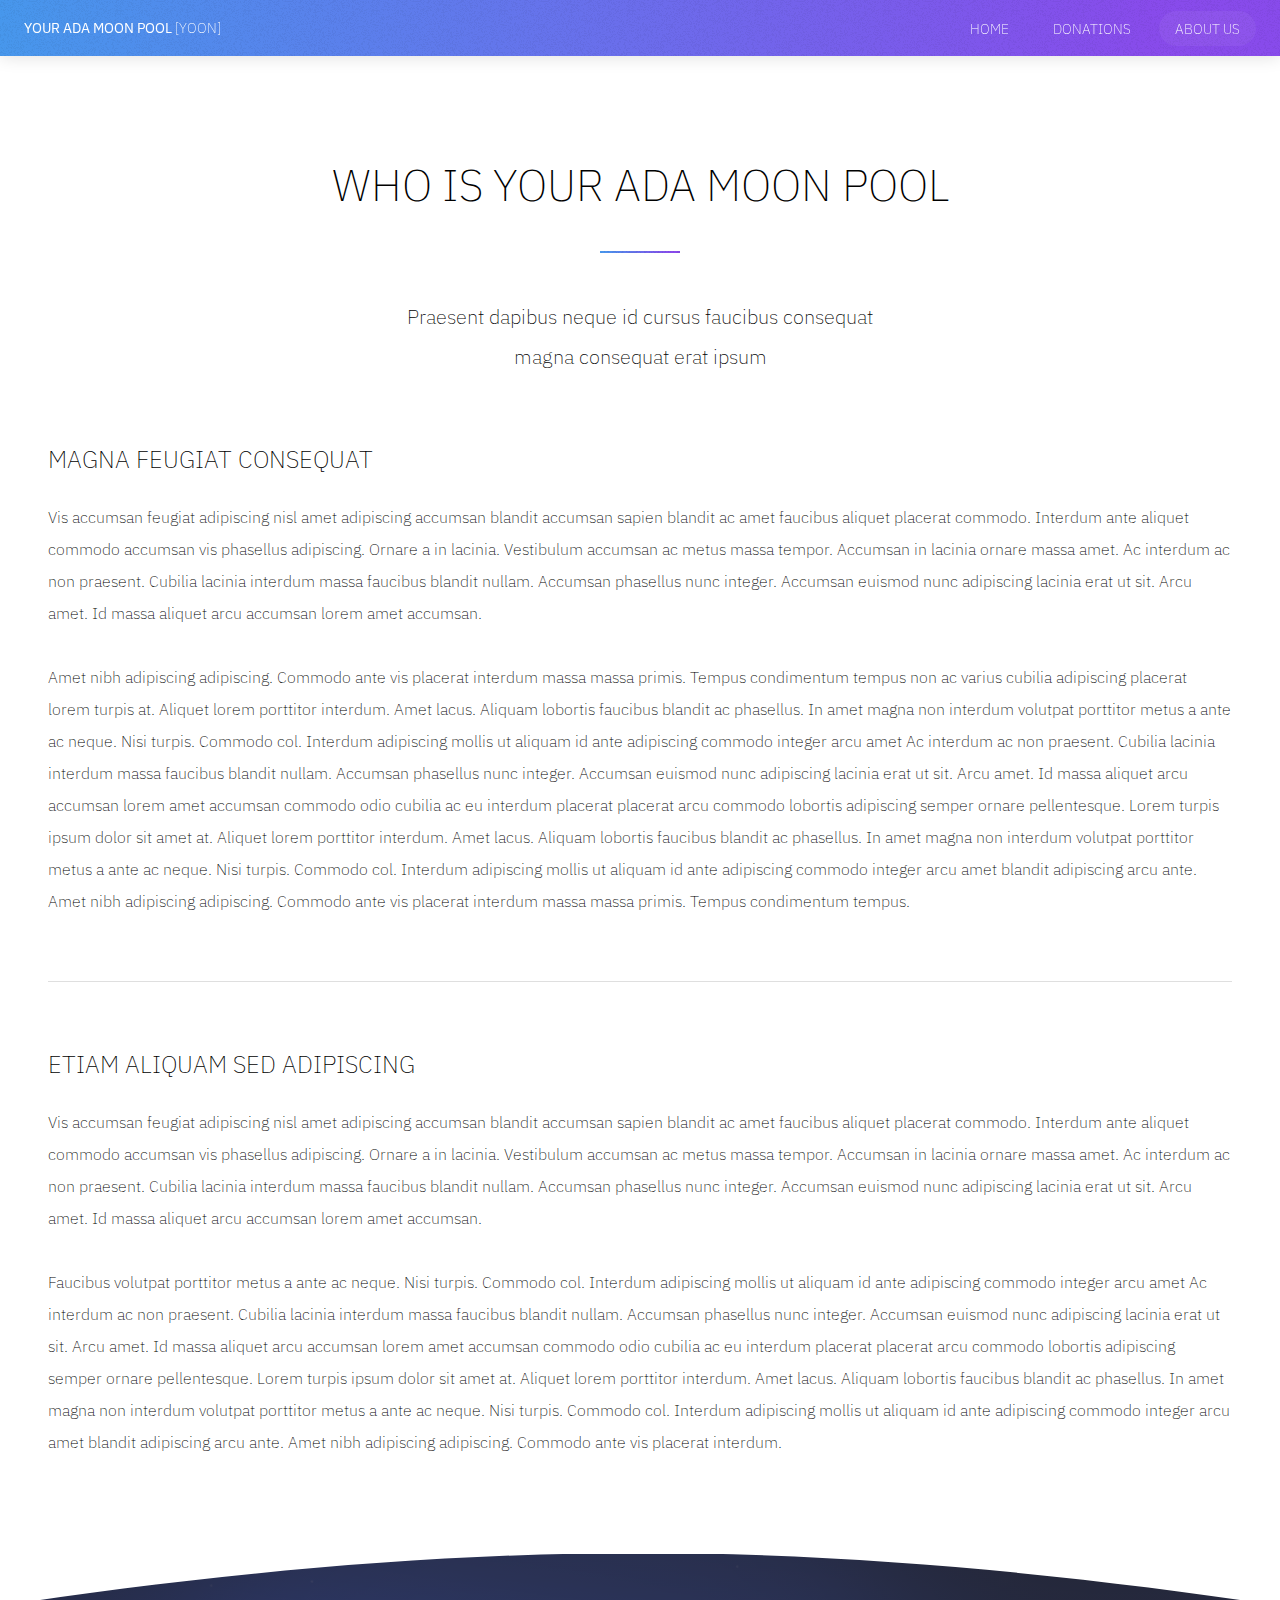
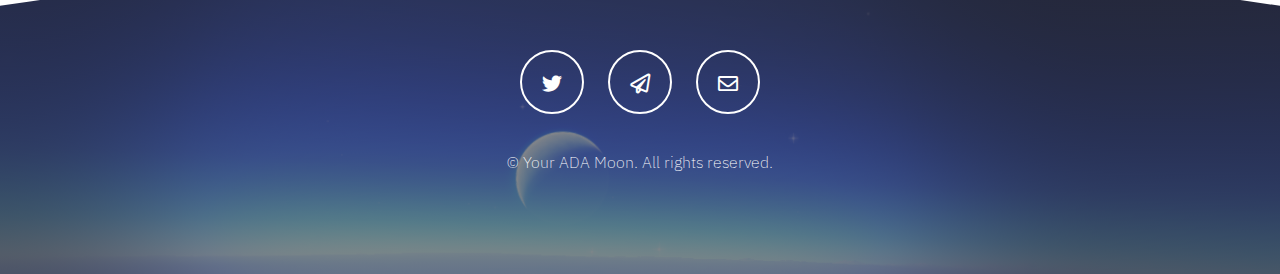
==== aboutus.html @ 61b40370 "workin' it" ====
<!DOCTYPE HTML>
<!--
	Hyperbolic by Pixelarity
	pixelarity.com | hello@pixelarity.com
	License: pixelarity.com/license
-->
<html>
	<head>
		<title>About Us</title>
		<link rel="shortcut icon" type="image/jpg" href="images/favicon.png"/>
		<meta charset="utf-8" />
		<meta name="viewport" content="width=device-width, initial-scale=1, user-scalable=no" />
		<meta name="description" content="" />
		<meta name="keywords" content="" />
		<link rel="stylesheet" href="assets/css/main.css" />
	</head>
	<body class="is-preload">

		<!-- Wrapper -->
			<div id="wrapper">

				<!-- Header -->
					<section id="header">

						<!-- Logo -->
							<a href="index.html" class="logo"><strong>Your ADA Moon Pool</strong> [YOON]</a>

						<!-- Nav -->
							<nav id="nav">
								<ul>
									<li><a href="index.html">Home</a></li>
									<li><a href="donations.html">Donations</a></li>
									<li class="current"><a href="aboutus.html">About Us</a></li>
								</ul>
							</nav>

					</section>

				<!-- Section -->
					<section class="wrapper style1">
						<div class="inner">
							<header class="major special">
								<h1>Who is Your ADA Moon Pool</h1>
								<p>Praesent dapibus neque id cursus faucibus consequat<br />
								magna consequat erat ipsum</p>
							</header>
							<!-- <div class="image main"><img src="images/pic04.jpg" alt="" /></div> -->
							<h3>Magna feugiat consequat</h3>
							<p>Vis accumsan feugiat adipiscing nisl amet adipiscing accumsan blandit accumsan sapien blandit ac amet faucibus aliquet placerat commodo. Interdum ante aliquet commodo accumsan vis phasellus adipiscing. Ornare a in lacinia. Vestibulum accumsan ac metus massa tempor. Accumsan in lacinia ornare massa amet. Ac interdum ac non praesent. Cubilia lacinia interdum massa faucibus blandit nullam. Accumsan phasellus nunc integer. Accumsan euismod nunc adipiscing lacinia erat ut sit. Arcu amet. Id massa aliquet arcu accumsan lorem amet accumsan.</p>
							<p>Amet nibh adipiscing adipiscing. Commodo ante vis placerat interdum massa massa primis. Tempus condimentum tempus non ac varius cubilia adipiscing placerat lorem turpis at. Aliquet lorem porttitor interdum. Amet lacus. Aliquam lobortis faucibus blandit ac phasellus. In amet magna non interdum volutpat porttitor metus a ante ac neque. Nisi turpis. Commodo col. Interdum adipiscing mollis ut aliquam id ante adipiscing commodo integer arcu amet Ac interdum ac non praesent. Cubilia lacinia interdum massa faucibus blandit nullam. Accumsan phasellus nunc integer. Accumsan euismod nunc adipiscing lacinia erat ut sit. Arcu amet. Id massa aliquet arcu accumsan lorem amet accumsan commodo odio cubilia ac eu interdum placerat placerat arcu commodo lobortis adipiscing semper ornare pellentesque. Lorem turpis ipsum dolor sit amet at. Aliquet lorem porttitor interdum. Amet lacus. Aliquam lobortis faucibus blandit ac phasellus. In amet magna non interdum volutpat porttitor metus a ante ac neque. Nisi turpis. Commodo col. Interdum adipiscing mollis ut aliquam id ante adipiscing commodo integer arcu amet blandit adipiscing arcu ante. Amet nibh adipiscing adipiscing. Commodo ante vis placerat interdum massa massa primis. Tempus condimentum tempus.</p>
							<hr class="major" />
							<h3>Etiam aliquam sed adipiscing</h3>
							<p>Vis accumsan feugiat adipiscing nisl amet adipiscing accumsan blandit accumsan sapien blandit ac amet faucibus aliquet placerat commodo. Interdum ante aliquet commodo accumsan vis phasellus adipiscing. Ornare a in lacinia. Vestibulum accumsan ac metus massa tempor. Accumsan in lacinia ornare massa amet. Ac interdum ac non praesent. Cubilia lacinia interdum massa faucibus blandit nullam. Accumsan phasellus nunc integer. Accumsan euismod nunc adipiscing lacinia erat ut sit. Arcu amet. Id massa aliquet arcu accumsan lorem amet accumsan.</p>
							<p>Faucibus volutpat porttitor metus a ante ac neque. Nisi turpis. Commodo col. Interdum adipiscing mollis ut aliquam id ante adipiscing commodo integer arcu amet Ac interdum ac non praesent. Cubilia lacinia interdum massa faucibus blandit nullam. Accumsan phasellus nunc integer. Accumsan euismod nunc adipiscing lacinia erat ut sit. Arcu amet. Id massa aliquet arcu accumsan lorem amet accumsan commodo odio cubilia ac eu interdum placerat placerat arcu commodo lobortis adipiscing semper ornare pellentesque. Lorem turpis ipsum dolor sit amet at. Aliquet lorem porttitor interdum. Amet lacus. Aliquam lobortis faucibus blandit ac phasellus. In amet magna non interdum volutpat porttitor metus a ante ac neque. Nisi turpis. Commodo col. Interdum adipiscing mollis ut aliquam id ante adipiscing commodo integer arcu amet blandit adipiscing arcu ante. Amet nibh adipiscing adipiscing. Commodo ante vis placerat interdum.</p>
						</div>
					</section>

				<!-- Footer -->
					<section id="footer">
						<ul class="icons">
							<li><a href="https://twitter.com/youradamoon" class="icon alt brands fa-twitter"><span class="label">Twitter</span></a></li>
							<li><a href="https://t.me/Your_ADA_Moon" class="icon alt major fa-paper-plane"><span class="label">Telegram</span></a></li>
							<li><a href="#" class="icon alt fa-envelope"><span class="label">Email</span></a></li>
						</ul>
						<p class="copyright">
							&copy; Your ADA Moon. All rights reserved.
						</p>
					</section>

			</div>

		<!-- Scripts -->
			<script src="assets/js/jquery.min.js"></script>
			<script src="assets/js/jquery.dropotron.min.js"></script>
			<script src="assets/js/jquery.scrollex.min.js"></script>
			<script src="assets/js/jquery.scrolly.min.js"></script>
			<script src="assets/js/browser.min.js"></script>
			<script src="assets/js/breakpoints.min.js"></script>
			<script src="assets/js/util.js"></script>
			<script src="assets/js/main.js"></script>

	</body>
</html>
---- assets/css/main.css ----
@import url(fontawesome-all.min.css);
@import url("https://fonts.googleapis.com/css?family=IBM+Plex+Sans:200,200i,400,400i");

/*
	Hyperbolic by Pixelarity
	pixelarity.com | hello@pixelarity.com
	License: pixelarity.com/license
*/

html, body, div, span, applet, object,
iframe, h1, h2, h3, h4, h5, h6, p, blockquote,
pre, a, abbr, acronym, address, big, cite,
code, del, dfn, em, img, ins, kbd, q, s, samp,
small, strike, strong, sub, sup, tt, var, b,
u, i, center, dl, dt, dd, ol, ul, li, fieldset,
form, label, legend, table, caption, tbody,
tfoot, thead, tr, th, td, article, aside,
canvas, details, embed, figure, figcaption,
footer, header, hgroup, menu, nav, output, ruby,
section, summary, time, mark, audio, video {
	margin: 0;
	padding: 0;
	border: 0;
	font-size: 100%;
	font: inherit;
	vertical-align: baseline;}

article, aside, details, figcaption, figure,
footer, header, hgroup, menu, nav, section {
	display: block;}

body {
	line-height: 1;
}

ol, ul {
	list-style: none;
}

blockquote, q {
	quotes: none;
}

	blockquote:before, blockquote:after, q:before, q:after {
		content: '';
		content: none;
	}

table {
	border-collapse: collapse;
	border-spacing: 0;
}

body {
	-webkit-text-size-adjust: none;
}

mark {
	background-color: transparent;
	color: inherit;
}

input::-moz-focus-inner {
	border: 0;
	padding: 0;
}

input, select, textarea {
	-moz-appearance: none;
	-webkit-appearance: none;
	-ms-appearance: none;
	appearance: none;
}

/* Basic */

	@-ms-viewport {
		width: device-width;
	}

	body {
		-ms-overflow-style: scrollbar;
	}

	@media screen and (max-width: 480px) {

		html, body {
			min-width: 320px;
		}

	}

	html {
		box-sizing: border-box;
	}

	*, *:before, *:after {
		box-sizing: inherit;
	}

	body.is-preload *, body.is-preload *:before, body.is-preload *:after {
		-moz-animation: none !important;
		-webkit-animation: none !important;
		-ms-animation: none !important;
		animation: none !important;
		-moz-transition: none !important;
		-webkit-transition: none !important;
		-ms-transition: none !important;
		transition: none !important;
	}

/* Typography */

	html {
		font-size: 14pt;
	}

		@media screen and (max-width: 1680px) {

			html {
				font-size: 12pt;
			}

		}

		@media screen and (max-width: 736px) {

			html {
				font-size: 11pt;
			}

		}

		@media screen and (max-width: 360px) {

			html {
				font-size: 10pt;
			}

		}

	body {
		background-color: #333333;
		color: #000000;
	}

	body, input, select, textarea {
		font-family: "IBM Plex Sans", Helvetica, sans-serif;
		font-weight: 200;
		font-size: 1rem;
		line-height: 2;
	}

	a {
		-moz-transition: color 0.2s ease-in-out, border-bottom-color 0.2s ease-in-out;
		-webkit-transition: color 0.2s ease-in-out, border-bottom-color 0.2s ease-in-out;
		-ms-transition: color 0.2s ease-in-out, border-bottom-color 0.2s ease-in-out;
		transition: color 0.2s ease-in-out, border-bottom-color 0.2s ease-in-out;
		border-bottom: dotted 1px;
		text-decoration: none;
	}

		a:hover {
			border-bottom-color: transparent;
		}

	strong, b {
		font-weight: 400;
	}

	em, i {
		font-style: italic;
	}

	p {
		margin: 0 0 2rem 0;
	}

	h1, h2, h3, h4, h5, h6 {
		font-weight: 200;
		line-height: 1.5;
		margin: 0 0 1.5rem 0;
		text-transform: uppercase;
	}

		h1 a, h2 a, h3 a, h4 a, h5 a, h6 a {
			color: inherit;
			text-decoration: none;
		}

	h1 {
		font-size: 3.25rem;
	}

	h2 {
		font-size: 2.5rem;
	}

	h3 {
		font-size: 1.75rem;
	}

	h4 {
		font-size: 1.25rem;
	}

	h5 {
		font-size: 0.9rem;
	}

	h6 {
		font-size: 0.7rem;
	}

	@media screen and (max-width: 1280px) {

		h1 {
			font-size: 2.75rem;
		}

		h2 {
			font-size: 2rem;
		}

		h3 {
			font-size: 1.5rem;
		}

	}

	@media screen and (max-width: 736px) {

		h1 {
			font-size: 2.25rem;
		}

		h2 {
			font-size: 1.5rem;
		}

		h3 {
			font-size: 1.25rem;
		}

	}

	sub {
		font-size: 0.8rem;
		position: relative;
		top: 0.5rem;
	}

	sup {
		font-size: 0.8rem;
		position: relative;
		top: -0.5rem;
	}

	blockquote {
		border-left: solid 0.5rem;
		font-style: italic;
		margin: 0 0 2rem 0;
		padding: 1rem 0 1rem 2rem;
	}

	code {
		border-radius: 6px;
		border: solid 1px;
		font-family: "Courier New", monospace;
		font-size: 0.9rem;
		margin: 0 0.25rem;
		padding: 0.25rem 0.65rem;
	}

	pre {
		-webkit-overflow-scrolling: touch;
		font-family: "Courier New", monospace;
		font-size: 0.9rem;
		margin: 0 0 2rem 0;
	}

		pre code {
			display: block;
			line-height: 1.75;
			padding: 1rem 1.5rem;
			overflow-x: auto;
		}

	hr {
		border: 0;
		border-bottom: solid 1px;
		margin: 2rem 0;
	}

		hr.major {
			margin: 4rem 0;
		}

		@media screen and (max-width: 736px) {

			hr.major {
				margin: 3rem 0;
			}

		}

	header.major h1, header.major h2, header.major h3, header.major h4, header.major h5, header.major h6 {
		margin: 0 0 0.875em 0;
		padding-bottom: 0.875em;
	}

		header.major h1:after, header.major h2:after, header.major h3:after, header.major h4:after, header.major h5:after, header.major h6:after {
			position: relative;
			top: 0.75em;
			content: '';
			height: 2px;
			display: block;
			width: 5rem;
		}

	header.major p {
		font-size: 1.25rem;
		margin: 0 0 6rem 0;
	}

	header.major.alt {
		margin-bottom: -3rem;
	}

	header.special {
		text-align: center;
	}

		header.special.major h1:after, header.special.major h2:after, header.special.major h3:after, header.special.major h4:after, header.special.major h5:after, header.special.major h6:after {
			margin: 0 auto;
		}

	@media screen and (max-width: 1280px) {

		header.major p {
			margin: 0 0 4rem 0;
		}

		header.major.alt {
			margin-bottom: -1rem;
		}

	}

	@media screen and (max-width: 736px) {

		header.major p {
			font-size: 1rem;
			margin: 0 0 3rem 0;
		}

		header.major.alt {
			margin-bottom: -1rem;
		}

	}

	@media screen and (max-width: 480px) {

		header.major p br {
			display: none;
		}

	}

	input, select, textarea {
		color: #000000;
	}

	a {
		color: #4797ec;
	}

	strong, b {
		color: #000000;
	}

	h1, h2, h3, h4, h5, h6 {
		color: #000000;
	}

	blockquote {
		border-left-color: rgba(0, 0, 0, 0.125);
	}

	code {
		background: rgba(0, 0, 0, 0.05);
		border-color: rgba(0, 0, 0, 0.125);
	}

	hr {
		border-bottom-color: rgba(0, 0, 0, 0.125);
	}

	header.major h1:after, header.major h2:after, header.major h3:after, header.major h4:after, header.major h5:after, header.major h6:after {
		background-color: #4797ec;
		background-image: url("../../images/overlay.png"), linear-gradient(90deg, rgba(71, 151, 236, 0), #884beb 90%);
		background-size: auto, auto;
		background-repeat: repeat, no-repeat;
	}

/* Row */

	.row {
		display: flex;
		flex-wrap: wrap;
		box-sizing: border-box;
		align-items: stretch;
	}

		.row > * {
			box-sizing: border-box;
		}

		.row.gtr-uniform > * > :last-child {
			margin-bottom: 0;
		}

		.row.aln-left {
			justify-content: flex-start;
		}

		.row.aln-center {
			justify-content: center;
		}

		.row.aln-right {
			justify-content: flex-end;
		}

		.row.aln-top {
			align-items: flex-start;
		}

		.row.aln-middle {
			align-items: center;
		}

		.row.aln-bottom {
			align-items: flex-end;
		}

		.row > .imp {
			order: -1;
		}

		.row > .col-1 {
			width: 8.33333%;
		}

		.row > .off-1 {
			margin-left: 8.33333%;
		}

		.row > .col-2 {
			width: 16.66667%;
		}

		.row > .off-2 {
			margin-left: 16.66667%;
		}

		.row > .col-3 {
			width: 25%;
		}

		.row > .off-3 {
			margin-left: 25%;
		}

		.row > .col-4 {
			width: 33.33333%;
		}

		.row > .off-4 {
			margin-left: 33.33333%;
		}

		.row > .col-5 {
			width: 41.66667%;
		}

		.row > .off-5 {
			margin-left: 41.66667%;
		}

		.row > .col-6 {
			width: 50%;
		}

		.row > .off-6 {
			margin-left: 50%;
		}

		.row > .col-7 {
			width: 58.33333%;
		}

		.row > .off-7 {
			margin-left: 58.33333%;
		}

		.row > .col-8 {
			width: 66.66667%;
		}

		.row > .off-8 {
			margin-left: 66.66667%;
		}

		.row > .col-9 {
			width: 75%;
		}

		.row > .off-9 {
			margin-left: 75%;
		}

		.row > .col-10 {
			width: 83.33333%;
		}

		.row > .off-10 {
			margin-left: 83.33333%;
		}

		.row > .col-11 {
			width: 91.66667%;
		}

		.row > .off-11 {
			margin-left: 91.66667%;
		}

		.row > .col-12 {
			width: 100%;
		}

		.row > .off-12 {
			margin-left: 100%;
		}

		.row.gtr-0 {
			margin-top: 0;
			margin-left: 0rem;
		}

			.row.gtr-0 > * {
				padding: 0 0 0 0rem;
			}

			.row.gtr-0.gtr-uniform {
				margin-top: 0rem;
			}

				.row.gtr-0.gtr-uniform > * {
					padding-top: 0rem;
				}

		.row.gtr-25 {
			margin-top: 0;
			margin-left: -0.5rem;
		}

			.row.gtr-25 > * {
				padding: 0 0 0 0.5rem;
			}

			.row.gtr-25.gtr-uniform {
				margin-top: -0.5rem;
			}

				.row.gtr-25.gtr-uniform > * {
					padding-top: 0.5rem;
				}

		.row.gtr-50 {
			margin-top: 0;
			margin-left: -1rem;
		}

			.row.gtr-50 > * {
				padding: 0 0 0 1rem;
			}

			.row.gtr-50.gtr-uniform {
				margin-top: -1rem;
			}

				.row.gtr-50.gtr-uniform > * {
					padding-top: 1rem;
				}

		.row {
			margin-top: 0;
			margin-left: -2rem;
		}

			.row > * {
				padding: 0 0 0 2rem;
			}

			.row.gtr-uniform {
				margin-top: -2rem;
			}

				.row.gtr-uniform > * {
					padding-top: 2rem;
				}

		.row.gtr-150 {
			margin-top: 0;
			margin-left: -3rem;
		}

			.row.gtr-150 > * {
				padding: 0 0 0 3rem;
			}

			.row.gtr-150.gtr-uniform {
				margin-top: -3rem;
			}

				.row.gtr-150.gtr-uniform > * {
					padding-top: 3rem;
				}

		.row.gtr-200 {
			margin-top: 0;
			margin-left: -4rem;
		}

			.row.gtr-200 > * {
				padding: 0 0 0 4rem;
			}

			.row.gtr-200.gtr-uniform {
				margin-top: -4rem;
			}

				.row.gtr-200.gtr-uniform > * {
					padding-top: 4rem;
				}

		@media screen and (max-width: 1680px) {

			.row {
				display: flex;
				flex-wrap: wrap;
				box-sizing: border-box;
				align-items: stretch;
			}

				.row > * {
					box-sizing: border-box;
				}

				.row.gtr-uniform > * > :last-child {
					margin-bottom: 0;
				}

				.row.aln-left {
					justify-content: flex-start;
				}

				.row.aln-center {
					justify-content: center;
				}

				.row.aln-right {
					justify-content: flex-end;
				}

				.row.aln-top {
					align-items: flex-start;
				}

				.row.aln-middle {
					align-items: center;
				}

				.row.aln-bottom {
					align-items: flex-end;
				}

				.row > .imp-xlarge {
					order: -1;
				}

				.row > .col-1-xlarge {
					width: 8.33333%;
				}

				.row > .off-1-xlarge {
					margin-left: 8.33333%;
				}

				.row > .col-2-xlarge {
					width: 16.66667%;
				}

				.row > .off-2-xlarge {
					margin-left: 16.66667%;
				}

				.row > .col-3-xlarge {
					width: 25%;
				}

				.row > .off-3-xlarge {
					margin-left: 25%;
				}

				.row > .col-4-xlarge {
					width: 33.33333%;
				}

				.row > .off-4-xlarge {
					margin-left: 33.33333%;
				}

				.row > .col-5-xlarge {
					width: 41.66667%;
				}

				.row > .off-5-xlarge {
					margin-left: 41.66667%;
				}

				.row > .col-6-xlarge {
					width: 50%;
				}

				.row > .off-6-xlarge {
					margin-left: 50%;
				}

				.row > .col-7-xlarge {
					width: 58.33333%;
				}

				.row > .off-7-xlarge {
					margin-left: 58.33333%;
				}

				.row > .col-8-xlarge {
					width: 66.66667%;
				}

				.row > .off-8-xlarge {
					margin-left: 66.66667%;
				}

				.row > .col-9-xlarge {
					width: 75%;
				}

				.row > .off-9-xlarge {
					margin-left: 75%;
				}

				.row > .col-10-xlarge {
					width: 83.33333%;
				}

				.row > .off-10-xlarge {
					margin-left: 83.33333%;
				}

				.row > .col-11-xlarge {
					width: 91.66667%;
				}

				.row > .off-11-xlarge {
					margin-left: 91.66667%;
				}

				.row > .col-12-xlarge {
					width: 100%;
				}

				.row > .off-12-xlarge {
					margin-left: 100%;
				}

				.row.gtr-0 {
					margin-top: 0;
					margin-left: 0rem;
				}

					.row.gtr-0 > * {
						padding: 0 0 0 0rem;
					}

					.row.gtr-0.gtr-uniform {
						margin-top: 0rem;
					}

						.row.gtr-0.gtr-uniform > * {
							padding-top: 0rem;
						}

				.row.gtr-25 {
					margin-top: 0;
					margin-left: -0.5rem;
				}

					.row.gtr-25 > * {
						padding: 0 0 0 0.5rem;
					}

					.row.gtr-25.gtr-uniform {
						margin-top: -0.5rem;
					}

						.row.gtr-25.gtr-uniform > * {
							padding-top: 0.5rem;
						}

				.row.gtr-50 {
					margin-top: 0;
					margin-left: -1rem;
				}

					.row.gtr-50 > * {
						padding: 0 0 0 1rem;
					}

					.row.gtr-50.gtr-uniform {
						margin-top: -1rem;
					}

						.row.gtr-50.gtr-uniform > * {
							padding-top: 1rem;
						}

				.row {
					margin-top: 0;
					margin-left: -2rem;
				}

					.row > * {
						padding: 0 0 0 2rem;
					}

					.row.gtr-uniform {
						margin-top: -2rem;
					}

						.row.gtr-uniform > * {
							padding-top: 2rem;
						}

				.row.gtr-150 {
					margin-top: 0;
					margin-left: -3rem;
				}

					.row.gtr-150 > * {
						padding: 0 0 0 3rem;
					}

					.row.gtr-150.gtr-uniform {
						margin-top: -3rem;
					}

						.row.gtr-150.gtr-uniform > * {
							padding-top: 3rem;
						}

				.row.gtr-200 {
					margin-top: 0;
					margin-left: -4rem;
				}

					.row.gtr-200 > * {
						padding: 0 0 0 4rem;
					}

					.row.gtr-200.gtr-uniform {
						margin-top: -4rem;
					}

						.row.gtr-200.gtr-uniform > * {
							padding-top: 4rem;
						}

		}

		@media screen and (max-width: 1280px) {

			.row {
				display: flex;
				flex-wrap: wrap;
				box-sizing: border-box;
				align-items: stretch;
			}

				.row > * {
					box-sizing: border-box;
				}

				.row.gtr-uniform > * > :last-child {
					margin-bottom: 0;
				}

				.row.aln-left {
					justify-content: flex-start;
				}

				.row.aln-center {
					justify-content: center;
				}

				.row.aln-right {
					justify-content: flex-end;
				}

				.row.aln-top {
					align-items: flex-start;
				}

				.row.aln-middle {
					align-items: center;
				}

				.row.aln-bottom {
					align-items: flex-end;
				}

				.row > .imp-large {
					order: -1;
				}

				.row > .col-1-large {
					width: 8.33333%;
				}

				.row > .off-1-large {
					margin-left: 8.33333%;
				}

				.row > .col-2-large {
					width: 16.66667%;
				}

				.row > .off-2-large {
					margin-left: 16.66667%;
				}

				.row > .col-3-large {
					width: 25%;
				}

				.row > .off-3-large {
					margin-left: 25%;
				}

				.row > .col-4-large {
					width: 33.33333%;
				}

				.row > .off-4-large {
					margin-left: 33.33333%;
				}

				.row > .col-5-large {
					width: 41.66667%;
				}

				.row > .off-5-large {
					margin-left: 41.66667%;
				}

				.row > .col-6-large {
					width: 50%;
				}

				.row > .off-6-large {
					margin-left: 50%;
				}

				.row > .col-7-large {
					width: 58.33333%;
				}

				.row > .off-7-large {
					margin-left: 58.33333%;
				}

				.row > .col-8-large {
					width: 66.66667%;
				}

				.row > .off-8-large {
					margin-left: 66.66667%;
				}

				.row > .col-9-large {
					width: 75%;
				}

				.row > .off-9-large {
					margin-left: 75%;
				}

				.row > .col-10-large {
					width: 83.33333%;
				}

				.row > .off-10-large {
					margin-left: 83.33333%;
				}

				.row > .col-11-large {
					width: 91.66667%;
				}

				.row > .off-11-large {
					margin-left: 91.66667%;
				}

				.row > .col-12-large {
					width: 100%;
				}

				.row > .off-12-large {
					margin-left: 100%;
				}

				.row.gtr-0 {
					margin-top: 0;
					margin-left: 0rem;
				}

					.row.gtr-0 > * {
						padding: 0 0 0 0rem;
					}

					.row.gtr-0.gtr-uniform {
						margin-top: 0rem;
					}

						.row.gtr-0.gtr-uniform > * {
							padding-top: 0rem;
						}

				.row.gtr-25 {
					margin-top: 0;
					margin-left: -0.375rem;
				}

					.row.gtr-25 > * {
						padding: 0 0 0 0.375rem;
					}

					.row.gtr-25.gtr-uniform {
						margin-top: -0.375rem;
					}

						.row.gtr-25.gtr-uniform > * {
							padding-top: 0.375rem;
						}

				.row.gtr-50 {
					margin-top: 0;
					margin-left: -0.75rem;
				}

					.row.gtr-50 > * {
						padding: 0 0 0 0.75rem;
					}

					.row.gtr-50.gtr-uniform {
						margin-top: -0.75rem;
					}

						.row.gtr-50.gtr-uniform > * {
							padding-top: 0.75rem;
						}

				.row {
					margin-top: 0;
					margin-left: -1.5rem;
				}

					.row > * {
						padding: 0 0 0 1.5rem;
					}

					.row.gtr-uniform {
						margin-top: -1.5rem;
					}

						.row.gtr-uniform > * {
							padding-top: 1.5rem;
						}

				.row.gtr-150 {
					margin-top: 0;
					margin-left: -2.25rem;
				}

					.row.gtr-150 > * {
						padding: 0 0 0 2.25rem;
					}

					.row.gtr-150.gtr-uniform {
						margin-top: -2.25rem;
					}

						.row.gtr-150.gtr-uniform > * {
							padding-top: 2.25rem;
						}

				.row.gtr-200 {
					margin-top: 0;
					margin-left: -3rem;
				}

					.row.gtr-200 > * {
						padding: 0 0 0 3rem;
					}

					.row.gtr-200.gtr-uniform {
						margin-top: -3rem;
					}

						.row.gtr-200.gtr-uniform > * {
							padding-top: 3rem;
						}

		}

		@media screen and (max-width: 980px) {

			.row {
				display: flex;
				flex-wrap: wrap;
				box-sizing: border-box;
				align-items: stretch;
			}

				.row > * {
					box-sizing: border-box;
				}

				.row.gtr-uniform > * > :last-child {
					margin-bottom: 0;
				}

				.row.aln-left {
					justify-content: flex-start;
				}

				.row.aln-center {
					justify-content: center;
				}

				.row.aln-right {
					justify-content: flex-end;
				}

				.row.aln-top {
					align-items: flex-start;
				}

				.row.aln-middle {
					align-items: center;
				}

				.row.aln-bottom {
					align-items: flex-end;
				}

				.row > .imp-medium {
					order: -1;
				}

				.row > .col-1-medium {
					width: 8.33333%;
				}

				.row > .off-1-medium {
					margin-left: 8.33333%;
				}

				.row > .col-2-medium {
					width: 16.66667%;
				}

				.row > .off-2-medium {
					margin-left: 16.66667%;
				}

				.row > .col-3-medium {
					width: 25%;
				}

				.row > .off-3-medium {
					margin-left: 25%;
				}

				.row > .col-4-medium {
					width: 33.33333%;
				}

				.row > .off-4-medium {
					margin-left: 33.33333%;
				}

				.row > .col-5-medium {
					width: 41.66667%;
				}

				.row > .off-5-medium {
					margin-left: 41.66667%;
				}

				.row > .col-6-medium {
					width: 50%;
				}

				.row > .off-6-medium {
					margin-left: 50%;
				}

				.row > .col-7-medium {
					width: 58.33333%;
				}

				.row > .off-7-medium {
					margin-left: 58.33333%;
				}

				.row > .col-8-medium {
					width: 66.66667%;
				}

				.row > .off-8-medium {
					margin-left: 66.66667%;
				}

				.row > .col-9-medium {
					width: 75%;
				}

				.row > .off-9-medium {
					margin-left: 75%;
				}

				.row > .col-10-medium {
					width: 83.33333%;
				}

				.row > .off-10-medium {
					margin-left: 83.33333%;
				}

				.row > .col-11-medium {
					width: 91.66667%;
				}

				.row > .off-11-medium {
					margin-left: 91.66667%;
				}

				.row > .col-12-medium {
					width: 100%;
				}

				.row > .off-12-medium {
					margin-left: 100%;
				}

				.row.gtr-0 {
					margin-top: 0;
					margin-left: 0rem;
				}

					.row.gtr-0 > * {
						padding: 0 0 0 0rem;
					}

					.row.gtr-0.gtr-uniform {
						margin-top: 0rem;
					}

						.row.gtr-0.gtr-uniform > * {
							padding-top: 0rem;
						}

				.row.gtr-25 {
					margin-top: 0;
					margin-left: -0.375rem;
				}

					.row.gtr-25 > * {
						padding: 0 0 0 0.375rem;
					}

					.row.gtr-25.gtr-uniform {
						margin-top: -0.375rem;
					}

						.row.gtr-25.gtr-uniform > * {
							padding-top: 0.375rem;
						}

				.row.gtr-50 {
					margin-top: 0;
					margin-left: -0.75rem;
				}

					.row.gtr-50 > * {
						padding: 0 0 0 0.75rem;
					}

					.row.gtr-50.gtr-uniform {
						margin-top: -0.75rem;
					}

						.row.gtr-50.gtr-uniform > * {
							padding-top: 0.75rem;
						}

				.row {
					margin-top: 0;
					margin-left: -1.5rem;
				}

					.row > * {
						padding: 0 0 0 1.5rem;
					}

					.row.gtr-uniform {
						margin-top: -1.5rem;
					}

						.row.gtr-uniform > * {
							padding-top: 1.5rem;
						}

				.row.gtr-150 {
					margin-top: 0;
					margin-left: -2.25rem;
				}

					.row.gtr-150 > * {
						padding: 0 0 0 2.25rem;
					}

					.row.gtr-150.gtr-uniform {
						margin-top: -2.25rem;
					}

						.row.gtr-150.gtr-uniform > * {
							padding-top: 2.25rem;
						}

				.row.gtr-200 {
					margin-top: 0;
					margin-left: -3rem;
				}

					.row.gtr-200 > * {
						padding: 0 0 0 3rem;
					}

					.row.gtr-200.gtr-uniform {
						margin-top: -3rem;
					}

						.row.gtr-200.gtr-uniform > * {
							padding-top: 3rem;
						}

		}

		@media screen and (max-width: 736px) {

			.row {
				display: flex;
				flex-wrap: wrap;
				box-sizing: border-box;
				align-items: stretch;
			}

				.row > * {
					box-sizing: border-box;
				}

				.row.gtr-uniform > * > :last-child {
					margin-bottom: 0;
				}

				.row.aln-left {
					justify-content: flex-start;
				}

				.row.aln-center {
					justify-content: center;
				}

				.row.aln-right {
					justify-content: flex-end;
				}

				.row.aln-top {
					align-items: flex-start;
				}

				.row.aln-middle {
					align-items: center;
				}

				.row.aln-bottom {
					align-items: flex-end;
				}

				.row > .imp-small {
					order: -1;
				}

				.row > .col-1-small {
					width: 8.33333%;
				}

				.row > .off-1-small {
					margin-left: 8.33333%;
				}

				.row > .col-2-small {
					width: 16.66667%;
				}

				.row > .off-2-small {
					margin-left: 16.66667%;
				}

				.row > .col-3-small {
					width: 25%;
				}

				.row > .off-3-small {
					margin-left: 25%;
				}

				.row > .col-4-small {
					width: 33.33333%;
				}

				.row > .off-4-small {
					margin-left: 33.33333%;
				}

				.row > .col-5-small {
					width: 41.66667%;
				}

				.row > .off-5-small {
					margin-left: 41.66667%;
				}

				.row > .col-6-small {
					width: 50%;
				}

				.row > .off-6-small {
					margin-left: 50%;
				}

				.row > .col-7-small {
					width: 58.33333%;
				}

				.row > .off-7-small {
					margin-left: 58.33333%;
				}

				.row > .col-8-small {
					width: 66.66667%;
				}

				.row > .off-8-small {
					margin-left: 66.66667%;
				}

				.row > .col-9-small {
					width: 75%;
				}

				.row > .off-9-small {
					margin-left: 75%;
				}

				.row > .col-10-small {
					width: 83.33333%;
				}

				.row > .off-10-small {
					margin-left: 83.33333%;
				}

				.row > .col-11-small {
					width: 91.66667%;
				}

				.row > .off-11-small {
					margin-left: 91.66667%;
				}

				.row > .col-12-small {
					width: 100%;
				}

				.row > .off-12-small {
					margin-left: 100%;
				}

				.row.gtr-0 {
					margin-top: 0;
					margin-left: 0rem;
				}

					.row.gtr-0 > * {
						padding: 0 0 0 0rem;
					}

					.row.gtr-0.gtr-uniform {
						margin-top: 0rem;
					}

						.row.gtr-0.gtr-uniform > * {
							padding-top: 0rem;
						}

				.row.gtr-25 {
					margin-top: 0;
					margin-left: -0.3125rem;
				}

					.row.gtr-25 > * {
						padding: 0 0 0 0.3125rem;
					}

					.row.gtr-25.gtr-uniform {
						margin-top: -0.3125rem;
					}

						.row.gtr-25.gtr-uniform > * {
							padding-top: 0.3125rem;
						}

				.row.gtr-50 {
					margin-top: 0;
					margin-left: -0.625rem;
				}

					.row.gtr-50 > * {
						padding: 0 0 0 0.625rem;
					}

					.row.gtr-50.gtr-uniform {
						margin-top: -0.625rem;
					}

						.row.gtr-50.gtr-uniform > * {
							padding-top: 0.625rem;
						}

				.row {
					margin-top: 0;
					margin-left: -1.25rem;
				}

					.row > * {
						padding: 0 0 0 1.25rem;
					}

					.row.gtr-uniform {
						margin-top: -1.25rem;
					}

						.row.gtr-uniform > * {
							padding-top: 1.25rem;
						}

				.row.gtr-150 {
					margin-top: 0;
					margin-left: -1.875rem;
				}

					.row.gtr-150 > * {
						padding: 0 0 0 1.875rem;
					}

					.row.gtr-150.gtr-uniform {
						margin-top: -1.875rem;
					}

						.row.gtr-150.gtr-uniform > * {
							padding-top: 1.875rem;
						}

				.row.gtr-200 {
					margin-top: 0;
					margin-left: -2.5rem;
				}

					.row.gtr-200 > * {
						padding: 0 0 0 2.5rem;
					}

					.row.gtr-200.gtr-uniform {
						margin-top: -2.5rem;
					}

						.row.gtr-200.gtr-uniform > * {
							padding-top: 2.5rem;
						}

		}

		@media screen and (max-width: 480px) {

			.row {
				display: flex;
				flex-wrap: wrap;
				box-sizing: border-box;
				align-items: stretch;
			}

				.row > * {
					box-sizing: border-box;
				}

				.row.gtr-uniform > * > :last-child {
					margin-bottom: 0;
				}

				.row.aln-left {
					justify-content: flex-start;
				}

				.row.aln-center {
					justify-content: center;
				}

				.row.aln-right {
					justify-content: flex-end;
				}

				.row.aln-top {
					align-items: flex-start;
				}

				.row.aln-middle {
					align-items: center;
				}

				.row.aln-bottom {
					align-items: flex-end;
				}

				.row > .imp-xsmall {
					order: -1;
				}

				.row > .col-1-xsmall {
					width: 8.33333%;
				}

				.row > .off-1-xsmall {
					margin-left: 8.33333%;
				}

				.row > .col-2-xsmall {
					width: 16.66667%;
				}

				.row > .off-2-xsmall {
					margin-left: 16.66667%;
				}

				.row > .col-3-xsmall {
					width: 25%;
				}

				.row > .off-3-xsmall {
					margin-left: 25%;
				}

				.row > .col-4-xsmall {
					width: 33.33333%;
				}

				.row > .off-4-xsmall {
					margin-left: 33.33333%;
				}

				.row > .col-5-xsmall {
					width: 41.66667%;
				}

				.row > .off-5-xsmall {
					margin-left: 41.66667%;
				}

				.row > .col-6-xsmall {
					width: 50%;
				}

				.row > .off-6-xsmall {
					margin-left: 50%;
				}

				.row > .col-7-xsmall {
					width: 58.33333%;
				}

				.row > .off-7-xsmall {
					margin-left: 58.33333%;
				}

				.row > .col-8-xsmall {
					width: 66.66667%;
				}

				.row > .off-8-xsmall {
					margin-left: 66.66667%;
				}

				.row > .col-9-xsmall {
					width: 75%;
				}

				.row > .off-9-xsmall {
					margin-left: 75%;
				}

				.row > .col-10-xsmall {
					width: 83.33333%;
				}

				.row > .off-10-xsmall {
					margin-left: 83.33333%;
				}

				.row > .col-11-xsmall {
					width: 91.66667%;
				}

				.row > .off-11-xsmall {
					margin-left: 91.66667%;
				}

				.row > .col-12-xsmall {
					width: 100%;
				}

				.row > .off-12-xsmall {
					margin-left: 100%;
				}

				.row.gtr-0 {
					margin-top: 0;
					margin-left: 0rem;
				}

					.row.gtr-0 > * {
						padding: 0 0 0 0rem;
					}

					.row.gtr-0.gtr-uniform {
						margin-top: 0rem;
					}

						.row.gtr-0.gtr-uniform > * {
							padding-top: 0rem;
						}

				.row.gtr-25 {
					margin-top: 0;
					margin-left: -0.3125rem;
				}

					.row.gtr-25 > * {
						padding: 0 0 0 0.3125rem;
					}

					.row.gtr-25.gtr-uniform {
						margin-top: -0.3125rem;
					}

						.row.gtr-25.gtr-uniform > * {
							padding-top: 0.3125rem;
						}

				.row.gtr-50 {
					margin-top: 0;
					margin-left: -0.625rem;
				}

					.row.gtr-50 > * {
						padding: 0 0 0 0.625rem;
					}

					.row.gtr-50.gtr-uniform {
						margin-top: -0.625rem;
					}

						.row.gtr-50.gtr-uniform > * {
							padding-top: 0.625rem;
						}

				.row {
					margin-top: 0;
					margin-left: -1.25rem;
				}

					.row > * {
						padding: 0 0 0 1.25rem;
					}

					.row.gtr-uniform {
						margin-top: -1.25rem;
					}

						.row.gtr-uniform > * {
							padding-top: 1.25rem;
						}

				.row.gtr-150 {
					margin-top: 0;
					margin-left: -1.875rem;
				}

					.row.gtr-150 > * {
						padding: 0 0 0 1.875rem;
					}

					.row.gtr-150.gtr-uniform {
						margin-top: -1.875rem;
					}

						.row.gtr-150.gtr-uniform > * {
							padding-top: 1.875rem;
						}

				.row.gtr-200 {
					margin-top: 0;
					margin-left: -2.5rem;
				}

					.row.gtr-200 > * {
						padding: 0 0 0 2.5rem;
					}

					.row.gtr-200.gtr-uniform {
						margin-top: -2.5rem;
					}

						.row.gtr-200.gtr-uniform > * {
							padding-top: 2.5rem;
						}

		}

/* Box */

	.box {
		border: solid 1px;
		border-radius: 6px;
		margin-bottom: 2rem;
		padding: 1.5rem;
	}

		.box > :last-child {
			margin-bottom: 0;
		}

		.box.alt {
			border: 0;
			border-radius: 0;
			padding: 0;
		}

	.box {
		border-color: rgba(0, 0, 0, 0.125);
	}

/* Button */

	input[type="submit"],
	input[type="reset"],
	input[type="button"],
	button,
	.button {
		-moz-appearance: none;
		-webkit-appearance: none;
		-ms-appearance: none;
		appearance: none;
		-moz-transition: background-color 0.2s ease-in-out, box-shadow 0.2s ease-in-out, color 0.2s ease-in-out, -moz-transform 0.1s ease-in-out;
		-webkit-transition: background-color 0.2s ease-in-out, box-shadow 0.2s ease-in-out, color 0.2s ease-in-out, -webkit-transform 0.1s ease-in-out;
		-ms-transition: background-color 0.2s ease-in-out, box-shadow 0.2s ease-in-out, color 0.2s ease-in-out, -ms-transform 0.1s ease-in-out;
		transition: background-color 0.2s ease-in-out, box-shadow 0.2s ease-in-out, color 0.2s ease-in-out, transform 0.1s ease-in-out;
		border: 0;
		border-radius: 6px;
		cursor: pointer;
		display: inline-block;
		font-weight: 400;
		height: 3.5rem;
		line-height: 3.5rem;
		padding: 0 2rem;
		text-align: center;
		text-decoration: none;
		white-space: nowrap;
		text-transform: uppercase;
		font-size: 0.9rem;
		border-radius: 3.5rem;
	}

		input[type="submit"].small,
		input[type="reset"].small,
		input[type="button"].small,
		button.small,
		.button.small {
			font-size: 0.8rem;
			height: 2.625rem;
			line-height: 2.625rem;
			padding: 0 1.75rem;
		}

		input[type="submit"].large,
		input[type="reset"].large,
		input[type="button"].large,
		button.large,
		.button.large {
			font-size: 1.25rem;
			height: 4.375rem;
			line-height: 4.375rem;
			padding: 0 3rem;
		}

		input[type="submit"].wide,
		input[type="reset"].wide,
		input[type="button"].wide,
		button.wide,
		.button.wide {
			min-width: 13rem;
		}

		input[type="submit"].icon:before,
		input[type="reset"].icon:before,
		input[type="button"].icon:before,
		button.icon:before,
		.button.icon:before {
			margin-right: 0.5rem;
		}

		input[type="submit"].fit,
		input[type="reset"].fit,
		input[type="button"].fit,
		button.fit,
		.button.fit {
			width: 100%;
		}

		input[type="submit"].disabled, input[type="submit"]:disabled,
		input[type="reset"].disabled,
		input[type="reset"]:disabled,
		input[type="button"].disabled,
		input[type="button"]:disabled,
		button.disabled,
		button:disabled,
		.button.disabled,
		.button:disabled {
			pointer-events: none;
			opacity: 0.25;
		}

	input[type="submit"],
	input[type="reset"],
	input[type="button"],
	button,
	.button {
		background-color: transparent;
		box-shadow: inset 0 0 0 1px #000000;
		color: #000000 !important;
	}

		input[type="submit"]:hover,
		input[type="reset"]:hover,
		input[type="button"]:hover,
		button:hover,
		.button:hover {
			box-shadow: inset 0 0 0 1px #4797ec;
			color: #4797ec !important;
		}

			input[type="submit"]:hover:active,
			input[type="reset"]:hover:active,
			input[type="button"]:hover:active,
			button:hover:active,
			.button:hover:active {
				background-color: rgba(71, 151, 236, 0.25);
			}

		input[type="submit"].primary,
		input[type="reset"].primary,
		input[type="button"].primary,
		button.primary,
		.button.primary {
			background-color: #4797ec;
			background-image: url("../../images/overlay.png"), linear-gradient(45deg, rgba(71, 151, 236, 0), #884beb 80%);
			background-size: auto, auto;
			background-repeat: repeat, no-repeat;
			box-shadow: 0 0.5rem 1.75rem 0 rgba(0, 0, 0, 0.25);
			color: #ffffff !important;
		}

			input[type="submit"].primary:hover,
			input[type="reset"].primary:hover,
			input[type="button"].primary:hover,
			button.primary:hover,
			.button.primary:hover {
				background-color: #6cacf0;
			}

				input[type="submit"].primary:hover:active,
				input[type="reset"].primary:hover:active,
				input[type="button"].primary:hover:active,
				button.primary:hover:active,
				.button.primary:hover:active {
					background-color: #2882e2;
				}

/* Form */

	form {
		margin: 0 0 2rem 0;
	}

	input[type="text"],
	input[type="password"],
	input[type="email"],
	input[type="tel"],
	input[type="search"],
	input[type="url"],
	select,
	textarea {
		-moz-appearance: none;
		-webkit-appearance: none;
		-ms-appearance: none;
		appearance: none;
		background-color: transparent;
		border-radius: 6px;
		border: none;
		border: solid 1px;
		color: inherit;
		display: block;
		outline: 0;
		padding: 0 1.25rem;
		text-decoration: none;
		width: 100%;
	}

		input[type="text"]:invalid,
		input[type="password"]:invalid,
		input[type="email"]:invalid,
		input[type="tel"]:invalid,
		input[type="search"]:invalid,
		input[type="url"]:invalid,
		select:invalid,
		textarea:invalid {
			box-shadow: none;
		}

	label {
		display: block;
		font-size: 1rem;
		font-weight: 400;
		margin: 0 0 1rem 0;
	}

	input[type="text"],
	input[type="password"],
	input[type="email"],
	input[type="tel"],
	input[type="search"],
	input[type="url"] {
		height: 3.5rem;
	}

	select {
		background-size: 1.25rem;
		background-repeat: no-repeat;
		background-position: calc(100% - 1rem) center;
		height: 3.5rem;
		padding-right: 3.5rem;
		text-overflow: ellipsis;
	}

		select:focus::-ms-value {
			background-color: transparent;
		}

		select::-ms-expand {
			display: none;
		}

	textarea {
		padding: 0.75rem 1rem;
	}

	input[type="checkbox"],
	input[type="radio"] {
		-moz-appearance: none;
		-webkit-appearance: none;
		-ms-appearance: none;
		appearance: none;
		display: block;
		float: left;
		margin-right: -2rem;
		opacity: 0;
		width: 1rem;
		z-index: -1;
	}

		input[type="checkbox"] + label,
		input[type="radio"] + label {
			text-decoration: none;
			cursor: pointer;
			display: inline-block;
			font-size: 1rem;
			font-weight: 200;
			padding-left: 2.975rem;
			padding-right: 0.875rem;
			position: relative;
		}

			input[type="checkbox"] + label:before,
			input[type="radio"] + label:before {
				-moz-osx-font-smoothing: grayscale;
				-webkit-font-smoothing: antialiased;
				display: inline-block;
				font-style: normal;
				font-variant: normal;
				text-rendering: auto;
				line-height: 1;
				text-transform: none !important;
				font-family: 'Font Awesome 5 Free';
				font-weight: 900;
			}

			input[type="checkbox"] + label:before,
			input[type="radio"] + label:before {
				border-radius: 6px;
				border: solid 1px;
				content: '';
				display: inline-block;
				font-size: 0.85rem;
				height: 2.1rem;
				left: 0;
				line-height: 2.0125rem;
				position: absolute;
				text-align: center;
				top: -0.175rem;
				width: 2.1rem;
			}

		input[type="checkbox"]:checked + label:before,
		input[type="radio"]:checked + label:before {
			content: '\f00c';
		}

	input[type="checkbox"] + label:before {
		border-radius: 6px;
	}

	input[type="radio"] + label:before {
		border-radius: 100%;
	}

	::-webkit-input-placeholder {
		opacity: 1.0;
	}

	:-moz-placeholder {
		opacity: 1.0;
	}

	::-moz-placeholder {
		opacity: 1.0;
	}

	:-ms-input-placeholder {
		opacity: 1.0;
	}

	label {
		color: #000000;
	}

	input[type="text"],
	input[type="password"],
	input[type="email"],
	input[type="tel"],
	input[type="search"],
	input[type="url"],
	select,
	textarea {
		border-color: rgba(0, 0, 0, 0.125);
	}

		input[type="text"]:focus,
		input[type="password"]:focus,
		input[type="email"]:focus,
		input[type="tel"]:focus,
		input[type="search"]:focus,
		input[type="url"]:focus,
		select:focus,
		textarea:focus {
			border-color: #4797ec;
			box-shadow: 0 0 0 1px #4797ec;
		}

	select {
		background-image: url("data:image/svg+xml;charset=utf8,%3Csvg xmlns='http://www.w3.org/2000/svg' width='40' height='40' preserveAspectRatio='none' viewBox='0 0 40 40'%3E%3Cpath d='M9.4,12.3l10.4,10.4l10.4-10.4c0.2-0.2,0.5-0.4,0.9-0.4c0.3,0,0.6,0.1,0.9,0.4l3.3,3.3c0.2,0.2,0.4,0.5,0.4,0.9 c0,0.4-0.1,0.6-0.4,0.9L20.7,31.9c-0.2,0.2-0.5,0.4-0.9,0.4c-0.3,0-0.6-0.1-0.9-0.4L4.3,17.3c-0.2-0.2-0.4-0.5-0.4-0.9 c0-0.4,0.1-0.6,0.4-0.9l3.3-3.3c0.2-0.2,0.5-0.4,0.9-0.4S9.1,12.1,9.4,12.3z' fill='rgba(0, 0, 0, 0.125)' /%3E%3C/svg%3E");
	}

		select option {
			color: #000000;
			background-color: #ffffff;
		}

	input[type="checkbox"] + label,
	input[type="radio"] + label {
		color: #000000;
	}

		input[type="checkbox"] + label:before,
		input[type="radio"] + label:before {
			border-color: rgba(0, 0, 0, 0.125);
		}

	input[type="checkbox"]:checked + label:before,
	input[type="radio"]:checked + label:before {
		background-color: #4797ec;
		background-image: url("../../images/overlay.png"), linear-gradient(45deg, rgba(71, 151, 236, 0), #884beb 80%);
		background-size: auto, auto;
		background-repeat: repeat, no-repeat;
		border-color: #4797ec;
		color: #ffffff;
	}

	input[type="checkbox"]:focus + label:before,
	input[type="radio"]:focus + label:before {
		border-color: #4797ec;
		box-shadow: 0 0 0 1px #4797ec;
	}

	::-webkit-input-placeholder {
		color: #000000 !important;
	}

	:-moz-placeholder {
		color: #000000 !important;
	}

	::-moz-placeholder {
		color: #000000 !important;
	}

	:-ms-input-placeholder {
		color: #000000 !important;
	}

/* Icon */

	.icon {
		text-decoration: none;
		border-bottom: none;
		outline: 0;
		position: relative;
	}

		.icon:before {
			-moz-osx-font-smoothing: grayscale;
			-webkit-font-smoothing: antialiased;
			display: inline-block;
			font-style: normal;
			font-variant: normal;
			text-rendering: auto;
			line-height: 1;
			text-transform: none !important;
			font-family: 'Font Awesome 5 Free';
			font-weight: 400;
		}

		.icon > .label {
			display: none;
		}

		.icon.alt {
			font-size: 1.5rem;
		}

			.icon.alt:before {
				border-radius: 100%;
				border: solid 2px;
				display: inline-block;
				text-align: center;
				width: 4.5rem;
				height: 4.5rem;
				line-height: 4.5rem;
			}

		.icon.solid:before {
			font-weight: 900;
		}

		.icon.brands:before {
			font-family: 'Font Awesome 5 Brands';
		}

		.icon.major {
			display: block;
			margin: 0 0 1.5rem 0;
		}

		@media screen and (max-width: 1280px) {

			.icon.alt {
				font-size: 1.25rem;
			}

				.icon.alt:before {
					width: 4rem;
					height: 4rem;
					line-height: 4rem;
				}

		}

		@media screen and (max-width: 736px) {

			.icon.alt {
				font-size: 1rem;
			}

				.icon.alt:before {
					width: 3rem;
					height: 3rem;
					line-height: 2.75rem;
				}

		}

	a.icon.alt:before {
		-moz-transition: background-color 0.2s ease-in-out;
		-webkit-transition: background-color 0.2s ease-in-out;
		-ms-transition: background-color 0.2s ease-in-out;
		transition: background-color 0.2s ease-in-out;
	}

	a.icon.alt:hover:before {
		background-color: rgba(0, 0, 0, 0.05);
	}

	a.icon.alt:active:before {
		background-color: rgba(0, 0, 0, 0.175);
	}

/* Image */

	.image {
		border-radius: 6px;
		border: 0;
		display: inline-block;
		position: relative;
	}

		.image img {
			border-radius: 6px;
			display: block;
		}

		.image.left, .image.right {
			max-width: 40%;
		}

			.image.left img, .image.right img {
				width: 100%;
			}

		.image.left {
			float: left;
			margin: 0 2rem 2rem 0;
			top: 0.25rem;
		}

		.image.right {
			float: right;
			margin: 0 0 2rem 2rem;
			top: 0.25rem;
		}

		.image.fit {
			display: block;
			margin: 0 0 2rem 0;
			width: 100%;
		}

			.image.fit img {
				width: 100%;
			}

		.image.main {
			display: block;
			margin: 0 0 5rem 0;
			width: 100%;
		}

			.image.main img {
				width: 100%;
			}

		@media screen and (max-width: 736px) {

			.image.main {
				margin: 0 0 2rem 0;
			}

		}

/* List */

	ol {
		list-style: decimal;
		margin: 0 0 2rem 0;
		padding-left: 1.25rem;
	}

		ol li {
			padding-left: 0.25rem;
		}

	ul {
		list-style: disc;
		margin: 0 0 2rem 0;
		padding-left: 1rem;
	}

		ul li {
			padding-left: 0.325rem;
		}

		ul.alt {
			list-style: none;
			padding-left: 0;
		}

			ul.alt li {
				border-top: solid 1px;
				padding: 0.75rem 0;
			}

				ul.alt li:first-child {
					border-top: 0;
					padding-top: 0;
				}

				ul.alt li:last-child {
					padding-bottom: 0;
				}

	dl {
		margin: 0 0 2rem 0;
	}

		dl dt {
			display: block;
			font-weight: 400;
			margin: 0 0 1rem 0;
		}

		dl dd {
			margin-left: 1.5rem;
		}

	ul.alt li {
		border-top-color: rgba(0, 0, 0, 0.125);
	}

/* Actions */

	ul.actions {
		display: -moz-flex;
		display: -webkit-flex;
		display: -ms-flex;
		display: flex;
		cursor: default;
		list-style: none;
		margin-left: -1rem;
		padding-left: 0;
	}

		ul.actions li {
			padding: 0 0 0 1rem;
			vertical-align: middle;
		}

		ul.actions.special {
			-moz-justify-content: center;
			-webkit-justify-content: center;
			-ms-justify-content: center;
			justify-content: center;
			width: 100%;
			margin-left: 0;
		}

			ul.actions.special li:first-child {
				padding-left: 0;
			}

		ul.actions.stacked {
			-moz-flex-direction: column;
			-webkit-flex-direction: column;
			-ms-flex-direction: column;
			flex-direction: column;
			margin-left: 0;
		}

			ul.actions.stacked li {
				padding: 1.3rem 0 0 0;
			}

				ul.actions.stacked li:first-child {
					padding-top: 0;
				}

		ul.actions.fit {
			width: calc(100% + 1rem);
		}

			ul.actions.fit li {
				-moz-flex-grow: 1;
				-webkit-flex-grow: 1;
				-ms-flex-grow: 1;
				flex-grow: 1;
				-moz-flex-shrink: 1;
				-webkit-flex-shrink: 1;
				-ms-flex-shrink: 1;
				flex-shrink: 1;
				width: 100%;
			}

				ul.actions.fit li > * {
					width: 100%;
				}

			ul.actions.fit.stacked {
				width: 100%;
			}

		@media screen and (max-width: 480px) {

			ul.actions:not(.fixed) {
				-moz-flex-direction: column;
				-webkit-flex-direction: column;
				-ms-flex-direction: column;
				flex-direction: column;
				margin-left: 0;
				width: 100% !important;
			}

				ul.actions:not(.fixed) li {
					-moz-flex-grow: 1;
					-webkit-flex-grow: 1;
					-ms-flex-grow: 1;
					flex-grow: 1;
					-moz-flex-shrink: 1;
					-webkit-flex-shrink: 1;
					-ms-flex-shrink: 1;
					flex-shrink: 1;
					padding: 1rem 0 0 0;
					text-align: center;
					width: 100%;
				}

					ul.actions:not(.fixed) li > * {
						width: 100%;
					}

					ul.actions:not(.fixed) li:first-child {
						padding-top: 0;
					}

					ul.actions:not(.fixed) li input[type="submit"],
					ul.actions:not(.fixed) li input[type="reset"],
					ul.actions:not(.fixed) li input[type="button"],
					ul.actions:not(.fixed) li button,
					ul.actions:not(.fixed) li .button {
						width: 100%;
					}

						ul.actions:not(.fixed) li input[type="submit"].icon:before,
						ul.actions:not(.fixed) li input[type="reset"].icon:before,
						ul.actions:not(.fixed) li input[type="button"].icon:before,
						ul.actions:not(.fixed) li button.icon:before,
						ul.actions:not(.fixed) li .button.icon:before {
							margin-left: -0.5rem;
						}

		}

/* Icons */

	ul.icons {
		cursor: default;
		list-style: none;
		padding-left: 0;
	}

		ul.icons li {
			display: inline-block;
			padding: 0 0.75rem 0 0;
		}

			ul.icons li:last-child {
				padding-right: 0;
			}

			ul.icons li .icon.alt {
				margin: 0 0.375rem;
			}

		@media screen and (max-width: 1280px) {

			ul.icons li .icon.alt {
				margin: 0 0.25rem;
			}

		}

		@media screen and (max-width: 736px) {

			ul.icons li .icon.alt {
				margin: 0;
			}

		}

/* Table */

	.table-wrapper {
		-webkit-overflow-scrolling: touch;
		overflow-x: auto;
	}

	table {
		margin: 0 0 2rem 0;
		width: 100%;
	}

		table tbody tr {
			border: solid 1px;
			border-left: 0;
			border-right: 0;
		}

		table td {
			padding: 0.75rem 0.75rem;
		}

		table th {
			font-size: 0.9rem;
			font-weight: 400;
			padding: 0 0.75rem 0.75rem 0.75rem;
			text-align: left;
		}

		table thead {
			border-bottom: solid 2px;
		}

		table tfoot {
			border-top: solid 2px;
		}

		table.alt {
			border-collapse: separate;
		}

			table.alt tbody tr td {
				border: solid 1px;
				border-left-width: 0;
				border-top-width: 0;
			}

				table.alt tbody tr td:first-child {
					border-left-width: 1px;
				}

			table.alt tbody tr:first-child td {
				border-top-width: 1px;
			}

			table.alt thead {
				border-bottom: 0;
			}

			table.alt tfoot {
				border-top: 0;
			}

	table tbody tr {
		border-color: rgba(0, 0, 0, 0.125);
	}

		table tbody tr:nth-child(2n + 1) {
			background-color: rgba(0, 0, 0, 0.05);
		}

	table th {
		color: #000000;
	}

	table thead {
		border-bottom-color: rgba(0, 0, 0, 0.125);
	}

	table tfoot {
		border-top-color: rgba(0, 0, 0, 0.125);
	}

	table.alt tbody tr td {
		border-color: rgba(0, 0, 0, 0.125);
	}

/* Wrapper */

	.wrapper {
		padding: 8rem 0 6rem 0 ;
		position: relative;
	}

		.wrapper > .inner {
			margin: 0 auto;
			width: 75rem;
			max-width: calc(100% - 8rem);
		}

		.wrapper.style1 {
			background-color: #ffffff;
		}

		.wrapper.style2 {
			background-color: #3a3a3a;
			color: #ffffff;
			background-color: #4797ec;
			background-image: url("../../images/overlay.png"), linear-gradient(45deg, rgba(71, 151, 236, 0), #884beb 80%);
			background-size: auto, auto;
			background-repeat: repeat, no-repeat;
		}

			.wrapper.style2 input, .wrapper.style2 select, .wrapper.style2 textarea {
				color: #ffffff;
			}

			.wrapper.style2 a {
				color: #ffffff;
			}

			.wrapper.style2 strong, .wrapper.style2 b {
				color: #ffffff;
			}

			.wrapper.style2 h1, .wrapper.style2 h2, .wrapper.style2 h3, .wrapper.style2 h4, .wrapper.style2 h5, .wrapper.style2 h6 {
				color: #ffffff;
			}

			.wrapper.style2 blockquote {
				border-left-color: #ffffff;
			}

			.wrapper.style2 code {
				background: rgba(255, 255, 255, 0.05);
				border-color: #ffffff;
			}

			.wrapper.style2 hr {
				border-bottom-color: #ffffff;
			}

			.wrapper.style2 header.major h1:after, .wrapper.style2 header.major h2:after, .wrapper.style2 header.major h3:after, .wrapper.style2 header.major h4:after, .wrapper.style2 header.major h5:after, .wrapper.style2 header.major h6:after {
				background: #ffffff;
			}

			.wrapper.style2 .box {
				border-color: #ffffff;
			}

			.wrapper.style2 input[type="submit"],
			.wrapper.style2 input[type="reset"],
			.wrapper.style2 input[type="button"],
			.wrapper.style2 button,
			.wrapper.style2 .button {
				background-color: transparent;
				box-shadow: inset 0 0 0 1px #ffffff;
				color: #ffffff !important;
			}

				.wrapper.style2 input[type="submit"]:hover,
				.wrapper.style2 input[type="reset"]:hover,
				.wrapper.style2 input[type="button"]:hover,
				.wrapper.style2 button:hover,
				.wrapper.style2 .button:hover {
					background-color: rgba(255, 255, 255, 0.1);
				}

					.wrapper.style2 input[type="submit"]:hover:active,
					.wrapper.style2 input[type="reset"]:hover:active,
					.wrapper.style2 input[type="button"]:hover:active,
					.wrapper.style2 button:hover:active,
					.wrapper.style2 .button:hover:active {
						background-color: rgba(255, 255, 255, 0.25);
					}

				.wrapper.style2 input[type="submit"].primary,
				.wrapper.style2 input[type="reset"].primary,
				.wrapper.style2 input[type="button"].primary,
				.wrapper.style2 button.primary,
				.wrapper.style2 .button.primary {
					background-color: #4797ec;
					background-image: url("../../images/overlay.png"), linear-gradient(45deg, rgba(71, 151, 236, 0), #884beb 80%);
					background-size: auto, auto;
					background-repeat: repeat, no-repeat;
					box-shadow: 0 0.5rem 1.75rem 0 rgba(0, 0, 0, 0.25);
					color: #ffffff !important;
				}

					.wrapper.style2 input[type="submit"].primary:hover,
					.wrapper.style2 input[type="reset"].primary:hover,
					.wrapper.style2 input[type="button"].primary:hover,
					.wrapper.style2 button.primary:hover,
					.wrapper.style2 .button.primary:hover {
						background-color: #6cacf0;
					}

						.wrapper.style2 input[type="submit"].primary:hover:active,
						.wrapper.style2 input[type="reset"].primary:hover:active,
						.wrapper.style2 input[type="button"].primary:hover:active,
						.wrapper.style2 button.primary:hover:active,
						.wrapper.style2 .button.primary:hover:active {
							background-color: #2882e2;
						}

			.wrapper.style2 label {
				color: #ffffff;
			}

			.wrapper.style2 input[type="text"],
			.wrapper.style2 input[type="password"],
			.wrapper.style2 input[type="email"],
			.wrapper.style2 input[type="tel"],
			.wrapper.style2 input[type="search"],
			.wrapper.style2 input[type="url"],
			.wrapper.style2 select,
			.wrapper.style2 textarea {
				border-color: #ffffff;
			}

				.wrapper.style2 input[type="text"]:focus,
				.wrapper.style2 input[type="password"]:focus,
				.wrapper.style2 input[type="email"]:focus,
				.wrapper.style2 input[type="tel"]:focus,
				.wrapper.style2 input[type="search"]:focus,
				.wrapper.style2 input[type="url"]:focus,
				.wrapper.style2 select:focus,
				.wrapper.style2 textarea:focus {
					border-color: #ffffff;
					box-shadow: 0 0 0 1px #ffffff;
				}

			.wrapper.style2 select {
				background-image: url("data:image/svg+xml;charset=utf8,%3Csvg xmlns='http://www.w3.org/2000/svg' width='40' height='40' preserveAspectRatio='none' viewBox='0 0 40 40'%3E%3Cpath d='M9.4,12.3l10.4,10.4l10.4-10.4c0.2-0.2,0.5-0.4,0.9-0.4c0.3,0,0.6,0.1,0.9,0.4l3.3,3.3c0.2,0.2,0.4,0.5,0.4,0.9 c0,0.4-0.1,0.6-0.4,0.9L20.7,31.9c-0.2,0.2-0.5,0.4-0.9,0.4c-0.3,0-0.6-0.1-0.9-0.4L4.3,17.3c-0.2-0.2-0.4-0.5-0.4-0.9 c0-0.4,0.1-0.6,0.4-0.9l3.3-3.3c0.2-0.2,0.5-0.4,0.9-0.4S9.1,12.1,9.4,12.3z' fill='%23ffffff' /%3E%3C/svg%3E");
			}

				.wrapper.style2 select option {
					color: #ffffff;
					background-color: #3a3a3a;
				}

			.wrapper.style2 input[type="checkbox"] + label,
			.wrapper.style2 input[type="radio"] + label {
				color: #ffffff;
			}

				.wrapper.style2 input[type="checkbox"] + label:before,
				.wrapper.style2 input[type="radio"] + label:before {
					border-color: #ffffff;
				}

			.wrapper.style2 input[type="checkbox"]:checked + label:before,
			.wrapper.style2 input[type="radio"]:checked + label:before {
				background-color: #ffffff;
				border-color: #ffffff;
				color: #4797ec;
			}

			.wrapper.style2 input[type="checkbox"]:focus + label:before,
			.wrapper.style2 input[type="radio"]:focus + label:before {
				border-color: #ffffff;
				box-shadow: 0 0 0 1px #ffffff;
			}

			.wrapper.style2 ::-webkit-input-placeholder {
				color: rgba(255, 255, 255, 0.5) !important;
			}

			.wrapper.style2 :-moz-placeholder {
				color: rgba(255, 255, 255, 0.5) !important;
			}

			.wrapper.style2 ::-moz-placeholder {
				color: rgba(255, 255, 255, 0.5) !important;
			}

			.wrapper.style2 :-ms-input-placeholder {
				color: rgba(255, 255, 255, 0.5) !important;
			}

			.wrapper.style2 ul.alt li {
				border-top-color: #ffffff;
			}

			.wrapper.style2 table tbody tr {
				border-color: #ffffff;
			}

				.wrapper.style2 table tbody tr:nth-child(2n + 1) {
					background-color: rgba(255, 255, 255, 0.05);
				}

			.wrapper.style2 table th {
				color: #ffffff;
			}

			.wrapper.style2 table thead {
				border-bottom-color: #ffffff;
			}

			.wrapper.style2 table tfoot {
				border-top-color: #ffffff;
			}

			.wrapper.style2 table.alt tbody tr td {
				border-color: #ffffff;
			}

			.wrapper.style2 a.icon.alt:before {
				-moz-transition: background-color 0.2s ease-in-out;
				-webkit-transition: background-color 0.2s ease-in-out;
				-ms-transition: background-color 0.2s ease-in-out;
				transition: background-color 0.2s ease-in-out;
			}

			.wrapper.style2 a.icon.alt:hover:before {
				background-color: rgba(255, 255, 255, 0.05);
			}

			.wrapper.style2 a.icon.alt:active:before {
				background-color: rgba(255, 255, 255, 0.175);
			}

			.wrapper.style2.alt {
				padding-bottom: 7.25rem;
				margin-top: -4.75rem;
				padding-top: 14.75rem;
			}

				.wrapper.style2.alt:after {
					background-image: url("data:image/svg+xml;charset=utf8,%3Csvg xmlns='http://www.w3.org/2000/svg' width='1900' height='150' viewBox='0 0 1900 150' preserveAspectRatio='none'%3E%3Cpath d='M0,25.7C243.4,84,596.7,150,950,150c353.3,0,706.6-66,950-124.3V150H0V25.7z' fill='%23ffffff'/%3E%3C/svg%3E");
					background-size: 100% 100%;
					background-position: center;
					bottom: -1px;
					content: '';
					height: 8rem;
					left: 0;
					position: absolute;
					width: 100%;
					box-shadow: inset 0 -1px 0 0 #ffffff;
				}

				@media screen and (max-width: 1280px) {

					.wrapper.style2.alt {
						padding-bottom: 5.25rem;
					}

						.wrapper.style2.alt:after {
							background-size: 125% 100%;
							height: 6rem;
						}

				}

				@media screen and (max-width: 736px) {

					.wrapper.style2.alt {
						padding-bottom: 3.25rem;
					}

						.wrapper.style2.alt:after {
							background-size: 125% 100%;
							height: 4rem;
						}

				}

				.wrapper.style2.alt:before {
					background-image: url("data:image/svg+xml;charset=utf8,%3Csvg xmlns='http://www.w3.org/2000/svg' width='1900' height='150' viewBox='0 0 1900 150' preserveAspectRatio='none'%3E%3Cpath d='M0,0h1900c-243.3,58.2-596.3,123.9-949.4,124h-1.2C596.3,123.9,243.3,58.2,0,0z' fill='%23ffffff'/%3E%3C/svg%3E");
					background-size: 100% 100%;
					background-position: center;
					content: '';
					height: 8rem;
					left: 0;
					position: absolute;
					top: 0;
					width: 100%;
				}

				@media screen and (max-width: 1280px) {

					.wrapper.style2.alt {
						margin-top: -2.75rem;
						padding-top: 10.75rem;
					}

						.wrapper.style2.alt:before {
							background-size: 125% 100%;
							height: 6rem;
						}

				}

				@media screen and (max-width: 736px) {

					.wrapper.style2.alt {
						margin-top: -0.75rem;
						padding-top: 6.75rem;
					}

						.wrapper.style2.alt:before {
							background-size: 125% 100%;
							height: 4rem;
						}

				}

		@media screen and (max-width: 1280px) {

			.wrapper {
				padding: 6rem 0 4rem 0 ;
			}

				.wrapper > .inner {
					max-width: calc(100% - 6rem);
				}

		}

		@media screen and (max-width: 736px) {

			.wrapper {
				padding: 4rem 0 2rem 0 ;
			}

				.wrapper > .inner {
					max-width: calc(100% - 4rem);
				}

		}

/* Spotlights */

	.spotlights {
		margin: 0 0 2rem 0;
	}

		.spotlights section {
			-moz-align-items: center;
			-webkit-align-items: center;
			-ms-align-items: center;
			align-items: center;
			display: -moz-flex;
			display: -webkit-flex;
			display: -ms-flex;
			display: flex;
			margin-top: -3rem;
		}

			.spotlights section .image {
				-moz-flex-grow: 0;
				-webkit-flex-grow: 0;
				-ms-flex-grow: 0;
				flex-grow: 0;
				-moz-flex-shrink: 0;
				-webkit-flex-shrink: 0;
				-ms-flex-shrink: 0;
				flex-shrink: 0;
				border-radius: 100%;
				box-shadow: 0 1rem 3rem 0 rgba(0, 0, 0, 0.25);
				margin: 0 6rem 0 0;
				width: 30rem;
			}

				.spotlights section .image img {
					border-radius: 100%;
					display: block;
					width: 100%;
				}

			.spotlights section .content {
				-moz-flex-grow: 1;
				-webkit-flex-grow: 1;
				-ms-flex-grow: 1;
				flex-grow: 1;
				-moz-flex-shrink: 1;
				-webkit-flex-shrink: 1;
				-ms-flex-shrink: 1;
				flex-shrink: 1;
			}

				.spotlights section .content header.major h3:after {
					margin-right: auto;
				}

			.spotlights section:first-child {
				margin-top: 0;
			}

			.spotlights section:nth-child(2n) {
				-moz-flex-direction: row-reverse;
				-webkit-flex-direction: row-reverse;
				-ms-flex-direction: row-reverse;
				flex-direction: row-reverse;
				text-align: right;
			}

				.spotlights section:nth-child(2n) .image {
					margin: 0 0 0 6rem;
				}

				.spotlights section:nth-child(2n) .content header.major h3:after {
					margin-left: auto;
					margin-right: 0;
				}

		@media screen and (max-width: 1280px) {

			.spotlights section {
				margin-top: 3rem;
			}

				.spotlights section .image {
					margin: 0 4rem 0 0;
					width: 20rem;
				}

				.spotlights section:nth-child(2n) .image {
					margin: 0 0 0 4rem;
				}

		}

		@media screen and (max-width: 980px) {

			.spotlights section {
				display: block;
				text-align: center;
			}

				.spotlights section .image {
					margin: 0 0 3rem 0;
					max-width: 100%;
				}

				.spotlights section .content header.major h3:after {
					margin-left: auto;
					margin-right: auto;
				}

				.spotlights section:nth-child(2n) {
					text-align: center;
				}

					.spotlights section:nth-child(2n) .image {
						margin: 0 0 3rem 0;
					}

					.spotlights section:nth-child(2n) .content header.major h3:after {
						margin-left: auto;
						margin-right: auto;
					}

		}

		@media screen and (max-width: 736px) {

			.spotlights section .image {
				width: 15rem;
				margin: 0 0 2rem 0;
			}

			.spotlights section:nth-child(2n) .image {
				margin: 0 0 2rem 0;
			}

		}

/* Features */

	.features {
		-moz-align-items: center;
		-webkit-align-items: center;
		-ms-align-items: center;
		align-items: center;
		display: -moz-flex;
		display: -webkit-flex;
		display: -ms-flex;
		display: flex;
		margin: 0 0 2rem 0;
	}

		.features > ul {
			margin-bottom: 0;
			padding-left: 0;
		}

			.features > ul > li {
				list-style: none;
				margin-top: 3rem;
			}

				.features > ul > li > :last-child {
					margin-bottom: 0;
				}

				.features > ul > li:first-child {
					margin-top: 0;
				}

			.features > ul:first-child {
				margin-right: 4rem;
				text-align: right;
			}

			.features > ul:last-child {
				margin-left: 4rem;
				text-align: left;
			}

			.features > ul h3 {
				font-size: 1.25rem;
				margin: 0 0 0.75rem 0;
			}

		.features > .image {
			-moz-flex-grow: 0;
			-webkit-flex-grow: 0;
			-ms-flex-grow: 0;
			flex-grow: 0;
			-moz-flex-shrink: 0;
			-webkit-flex-shrink: 0;
			-ms-flex-shrink: 0;
			flex-shrink: 0;
		}

			.features > .image img {
				border-radius: 100%;
				box-shadow: 0 1rem 3rem 0 rgba(0, 0, 0, 0.25);
				display: block;
				width: 30rem;
			}

		@media screen and (max-width: 1280px) {

			.features {
				-moz-flex-wrap: wrap;
				-webkit-flex-wrap: wrap;
				-ms-flex-wrap: wrap;
				flex-wrap: wrap;
				-moz-justify-content: center;
				-webkit-justify-content: center;
				-ms-justify-content: center;
				justify-content: center;
			}

				.features > .image {
					-moz-order: -1;
					-webkit-order: -1;
					-ms-order: -1;
					order: -1;
					margin: 0 0 3rem 0;
					width: 100%;
				}

					.features > .image > img {
						margin: 0 auto;
						width: 20rem;
					}

				.features > ul {
					-moz-flex-grow: 1;
					-webkit-flex-grow: 1;
					-ms-flex-grow: 1;
					flex-grow: 1;
					-moz-flex-shrink: 1;
					-webkit-flex-shrink: 1;
					-ms-flex-shrink: 1;
					flex-shrink: 1;
					padding: 0 3rem;
					width: 50%;
				}

					.features > ul:first-child {
						margin-right: 0;
						text-align: center;
					}

					.features > ul:last-child {
						margin-left: 0;
						text-align: center;
					}

		}

		@media screen and (max-width: 980px) {

			.features > .image img {
				max-width: 100%;
			}

			.features > ul {
				padding: 0 1.5rem;
			}

		}

		@media screen and (max-width: 736px) {

			.features > .image img {
				width: 15rem;
			}

		}

		@media screen and (max-width: 480px) {

			.features > ul {
				padding: 0;
				width: 100%;
			}

				.features > ul > li {
					margin-top: 2rem;
				}

					.features > ul > li:first-child {
						margin-top: 2rem;
					}

				.features > ul:first-child > li:first-child {
					margin-top: 0;
				}

		}

/* Banner */

	#banner {
		background-color: #3a3a3a;
		color: #ffffff;
		padding-bottom: 7.25rem;
		padding: 10rem 0 8rem 0 ;
		-moz-align-items: center;
		-webkit-align-items: center;
		-ms-align-items: center;
		align-items: center;
		display: -moz-flex;
		display: -webkit-flex;
		display: -ms-flex;
		display: flex;
		-moz-justify-content: center;
		-webkit-justify-content: center;
		-ms-justify-content: center;
		justify-content: center;
		background-attachment: fixed, fixed;
		background-image: linear-gradient(90deg, rgba(58, 58, 58, 0.6), rgba(58, 58, 58, 0.6)), url("../../images/banner.jpg");
		background-position: center, center;
		background-repeat: repeat, no-repeat;
		background-size: auto, cover;
		min-height: calc(75vh + 7rem);
		position: relative;
		text-align: center;
	}

		#banner input[type="submit"],
		#banner input[type="reset"],
		#banner input[type="button"],
		#banner button,
		#banner .button {
			background-color: transparent;
			box-shadow: inset 0 0 0 1px #ffffff;
			color: #ffffff !important;
		}

			#banner input[type="submit"]:hover,
			#banner input[type="reset"]:hover,
			#banner input[type="button"]:hover,
			#banner button:hover,
			#banner .button:hover {
				background-color: rgba(255, 255, 255, 0.1);
			}

				#banner input[type="submit"]:hover:active,
				#banner input[type="reset"]:hover:active,
				#banner input[type="button"]:hover:active,
				#banner button:hover:active,
				#banner .button:hover:active {
					background-color: rgba(255, 255, 255, 0.25);
				}

			#banner input[type="submit"].primary,
			#banner input[type="reset"].primary,
			#banner input[type="button"].primary,
			#banner button.primary,
			#banner .button.primary {
				background-color: #4797ec;
				background-image: url("../../images/overlay.png"), linear-gradient(45deg, rgba(71, 151, 236, 0), #884beb 80%);
				background-size: auto, auto;
				background-repeat: repeat, no-repeat;
				box-shadow: 0 0.5rem 1.75rem 0 rgba(0, 0, 0, 0.25);
				color: #ffffff !important;
			}

				#banner input[type="submit"].primary:hover,
				#banner input[type="reset"].primary:hover,
				#banner input[type="button"].primary:hover,
				#banner button.primary:hover,
				#banner .button.primary:hover {
					background-color: #6cacf0;
				}

					#banner input[type="submit"].primary:hover:active,
					#banner input[type="reset"].primary:hover:active,
					#banner input[type="button"].primary:hover:active,
					#banner button.primary:hover:active,
					#banner .button.primary:hover:active {
						background-color: #2882e2;
					}

		#banner input, #banner select, #banner textarea {
			color: #ffffff;
		}

		#banner a {
			color: #ffffff;
		}

		#banner strong, #banner b {
			color: #ffffff;
		}

		#banner h1, #banner h2, #banner h3, #banner h4, #banner h5, #banner h6 {
			color: #ffffff;
		}

		#banner blockquote {
			border-left-color: #ffffff;
		}

		#banner code {
			background: rgba(255, 255, 255, 0.05);
			border-color: #ffffff;
		}

		#banner hr {
			border-bottom-color: #ffffff;
		}

		#banner header.major h1:after, #banner header.major h2:after, #banner header.major h3:after, #banner header.major h4:after, #banner header.major h5:after, #banner header.major h6:after {
			background: #ffffff;
		}

		#banner:after {
			background-image: url("data:image/svg+xml;charset=utf8,%3Csvg xmlns='http://www.w3.org/2000/svg' width='1900' height='150' viewBox='0 0 1900 150' preserveAspectRatio='none'%3E%3Cpath d='M0,25.7C243.4,84,596.7,150,950,150c353.3,0,706.6-66,950-124.3V150H0V25.7z' fill='%23ffffff'/%3E%3C/svg%3E");
			background-size: 100% 100%;
			background-position: center;
			bottom: -1px;
			content: '';
			height: 8rem;
			left: 0;
			position: absolute;
			width: 100%;
			box-shadow: inset 0 -1px 0 0 #ffffff;
		}

		@media screen and (max-width: 1280px) {

			#banner {
				padding-bottom: 5.25rem;
			}

				#banner:after {
					background-size: 125% 100%;
					height: 6rem;
				}

		}

		@media screen and (max-width: 736px) {

			#banner {
				padding-bottom: 3.25rem;
			}

				#banner:after {
					background-size: 125% 100%;
					height: 4rem;
				}

		}

		#banner:before {
			pointer-events: none;
			-moz-transition: opacity 2s ease-in-out 0.75s;
			-webkit-transition: opacity 2s ease-in-out 0.75s;
			-ms-transition: opacity 2s ease-in-out 0.75s;
			transition: opacity 2s ease-in-out 0.75s;
			background: #333333;
			content: '';
			height: 100%;
			left: 0;
			opacity: 0;
			position: absolute;
			top: 0;
			width: 100%;
		}

		#banner > .content {
			-moz-transition: -moz-transform 1s ease-in-out, opacity 1.25s ease-in-out;
			-webkit-transition: -webkit-transform 1s ease-in-out, opacity 1.25s ease-in-out;
			-ms-transition: -ms-transform 1s ease-in-out, opacity 1.25s ease-in-out;
			transition: transform 1s ease-in-out, opacity 1.25s ease-in-out;
			position: relative;
			z-index: 1;
		}

			#banner > .content > :last-child {
				margin-bottom: 0;
			}

		body.is-preload #banner:before {
			opacity: 1;
		}

		body.is-preload #banner > .content {
			-moz-transform: translateY(0.75rem);
			-webkit-transform: translateY(0.75rem);
			-ms-transform: translateY(0.75rem);
			transform: translateY(0.75rem);
			opacity: 0;
		}

		@media screen and (max-width: 1280px) {

			#banner {
				padding: 7.5rem 0 5.5rem 0 ;
				background-attachment: scroll, scroll;
			}

		}

		@media screen and (max-width: 980px) {

			#banner {
				padding: 7.5rem 6rem 5.5rem 6rem ;
			}

		}

		@media screen and (max-width: 736px) {

			#banner {
				padding: 8rem 2rem 6rem 2rem ;
				min-height: 0;
			}

		}

		@media screen and (max-width: 480px) {

			#banner {
				padding: 10rem 2rem 8rem 2rem ;
			}

		}

		@media screen and (max-width: 480px) {

			#banner br {
				display: none;
			}

		}

/* Header */

	@-moz-keyframes reveal-header {
		0% {
			top: -4em;
			opacity: 0;
		}

		100% {
			top: 0;
			opacity: 1;
		}
	}

	@-webkit-keyframes reveal-header {
		0% {
			top: -4em;
			opacity: 0;
		}

		100% {
			top: 0;
			opacity: 1;
		}
	}

	@-ms-keyframes reveal-header {
		0% {
			top: -4em;
			opacity: 0;
		}

		100% {
			top: 0;
			opacity: 1;
		}
	}

	@keyframes reveal-header {
		0% {
			top: -4em;
			opacity: 0;
		}

		100% {
			top: 0;
			opacity: 1;
		}
	}

	body {
		padding-top: 3.5rem;
	}

		@media screen and (max-width: 736px) {

			body {
				padding-top: 3rem;
			}

		}

	#header {
		background-color: #3a3a3a;
		color: #ffffff;
		background-color: #4797ec;
		background-image: url("../../images/overlay.png"), linear-gradient(90deg, rgba(71, 151, 236, 0), #884beb 90%);
		background-size: auto, auto;
		background-repeat: repeat, no-repeat;
		-moz-align-items: center;
		-webkit-align-items: center;
		-ms-align-items: center;
		align-items: center;
		display: -moz-flex;
		display: -webkit-flex;
		display: -ms-flex;
		display: flex;
		-moz-justify-content: space-between;
		-webkit-justify-content: space-between;
		-ms-justify-content: space-between;
		justify-content: space-between;
		box-shadow: 0 0.075rem 1rem 0 rgba(0, 0, 0, 0.125);
		height: 3.5rem;
		left: 0;
		line-height: 3.5rem;
		padding: 0 1.5rem;
		position: fixed;
		top: 0;
		width: 100%;
		z-index: 10000;
	}

		#header input, #header select, #header textarea {
			color: #ffffff;
		}

		#header a {
			color: #ffffff;
		}

		#header strong, #header b {
			color: #ffffff;
		}

		#header h1, #header h2, #header h3, #header h4, #header h5, #header h6 {
			color: #ffffff;
		}

		#header blockquote {
			border-left-color: #ffffff;
		}

		#header code {
			background: rgba(255, 255, 255, 0.05);
			border-color: #ffffff;
		}

		#header hr {
			border-bottom-color: #ffffff;
		}

		#header header.major h1:after, #header header.major h2:after, #header header.major h3:after, #header header.major h4:after, #header header.major h5:after, #header header.major h6:after {
			background: #ffffff;
		}

		#header .logo {
			-moz-flex-grow: 1;
			-webkit-flex-grow: 1;
			-ms-flex-grow: 1;
			flex-grow: 1;
			-moz-flex-shrink: 1;
			-webkit-flex-shrink: 1;
			-ms-flex-shrink: 1;
			flex-shrink: 1;
			border: 0;
			font-size: 0.9rem;
			text-transform: uppercase;
			white-space: nowrap;
		}

		#header.reveal {
			-moz-animation: reveal-header 0.5s ease;
			-webkit-animation: reveal-header 0.5s ease;
			-ms-animation: reveal-header 0.5s ease;
			animation: reveal-header 0.5s ease;
		}

		#header.alt {
			-moz-animation: none;
			-webkit-animation: none;
			-ms-animation: none;
			animation: none;
			background: none;
			box-shadow: none;
			height: 7rem;
			line-height: 7rem;
			padding: 0 3rem;
			position: absolute;
		}

			#header.alt:before {
				background-color: #4797ec;
				background-image: url("../../images/overlay.png"), linear-gradient(90deg, rgba(71, 151, 236, 0), #884beb 90%);
				background-size: auto, auto;
				background-repeat: repeat, no-repeat;
				content: '';
				display: block;
				height: 0.75rem;
				left: 0;
				position: absolute;
				top: 0;
				width: 100%;
			}

		#header + #banner {
			margin-top: -3.5rem;
		}

		#header > .navPanelToggle {
			-moz-transition: background-color 0.2s ease-in-out, color 0.2s ease-in-out, top 0.2s ease-in-out, right 0.2s ease-in-out;
			-webkit-transition: background-color 0.2s ease-in-out, color 0.2s ease-in-out, top 0.2s ease-in-out, right 0.2s ease-in-out;
			-ms-transition: background-color 0.2s ease-in-out, color 0.2s ease-in-out, top 0.2s ease-in-out, right 0.2s ease-in-out;
			transition: background-color 0.2s ease-in-out, color 0.2s ease-in-out, top 0.2s ease-in-out, right 0.2s ease-in-out;
			text-decoration: none;
			border: 0;
			display: none;
			font-size: 0.9rem;
			height: inherit;
			line-height: inherit;
			outline: 0;
			padding: 0 1.5rem;
			position: absolute;
			right: 0;
			text-transform: uppercase;
			top: 0;
		}

			#header > .navPanelToggle:before {
				-moz-osx-font-smoothing: grayscale;
				-webkit-font-smoothing: antialiased;
				display: inline-block;
				font-style: normal;
				font-variant: normal;
				text-rendering: auto;
				line-height: 1;
				text-transform: none !important;
				font-family: 'Font Awesome 5 Free';
				font-weight: 900;
			}

			#header > .navPanelToggle:before {
				content: '\f0c9';
				float: right;
				height: inherit;
				line-height: inherit;
				margin: 0 0 0 0.625rem;
			}

		@media screen and (max-width: 1280px) {

			#header.alt {
				height: 5.25rem;
				line-height: 5.25rem;
				padding: 0 1.5rem;
			}

		}

		@media screen and (max-width: 980px) {

			#header > .navPanelToggle {
				display: block;
			}

			#header.alt > .navPanelToggle {
				padding: 0 1.75rem;
			}

		}

		@media screen and (max-width: 736px) {

			#header {
				height: 3rem;
				line-height: 3rem;
			}

				#header + #banner {
					margin-top: -3rem;
				}

		}

		@media screen and (max-width: 480px) {

			#header > .navPanelToggle {
				overflow: hidden;
				text-indent: 4rem;
				white-space: nowrap;
				width: 4rem;
			}

		}

	#nav {
		-moz-flex-grow: 0;
		-webkit-flex-grow: 0;
		-ms-flex-grow: 0;
		flex-grow: 0;
		-moz-flex-shrink: 0;
		-webkit-flex-shrink: 0;
		-ms-flex-shrink: 0;
		flex-shrink: 0;
	}

		#nav > ul {
			display: -moz-flex;
			display: -webkit-flex;
			display: -ms-flex;
			display: flex;
			list-style: none;
			margin: 0;
			padding-left: 0;
		}

			#nav > ul > li {
				margin-left: 0.75rem;
				padding-left: 0;
			}

				#nav > ul > li:first-child {
					margin-left: 0;
				}

				#nav > ul > li > ul {
					display: none;
				}

				#nav > ul > li a, #nav > ul > li span {
					-moz-transition: background-color 0.2s ease-in-out, box-shadow 0.2s ease-in-out, color 0.2s ease-in-out;
					-webkit-transition: background-color 0.2s ease-in-out, box-shadow 0.2s ease-in-out, color 0.2s ease-in-out;
					-ms-transition: background-color 0.2s ease-in-out, box-shadow 0.2s ease-in-out, color 0.2s ease-in-out;
					transition: background-color 0.2s ease-in-out, box-shadow 0.2s ease-in-out, color 0.2s ease-in-out;
					border-radius: 2rem;
					border: 0;
					box-shadow: 0;
					font-size: 0.9rem;
					padding: 0.625rem 1.5rem;
					text-transform: uppercase;
					box-shadow: inset 0 0 0 1px rgba(0, 0, 0, 0);
				}

					#nav > ul > li a.icon, #nav > ul > li span.icon {
						padding-left: 1.25rem;
					}

						#nav > ul > li a.icon:before, #nav > ul > li span.icon:before {
							margin-right: 0.5rem;
						}

				#nav > ul > li.current a, #nav > ul > li.current span {
					background-color: rgba(255, 255, 255, 0.05);
				}

				#nav > ul > li.active a, #nav > ul > li.active span {
					box-shadow: inset 0 0 0 1px rgba(255, 255, 255, 0.3);
				}

		.dropotron {
			background-color: #ffffff;
			border-radius: 6px;
			box-shadow: 0 0.075rem 0.75rem 0 rgba(0, 0, 0, 0.125);
			list-style-type: none;
			margin: 0 0 0 1px;
			min-width: 10rem;
			padding: 0.5rem 0;
		}

			.dropotron.level-0 {
				margin-left: 1.5rem;
				margin-top: 1rem;
			}

				.dropotron.level-0:before {
					-moz-transform: rotate(45deg);
					-webkit-transform: rotate(45deg);
					-ms-transform: rotate(45deg);
					transform: rotate(45deg);
					background-color: #ffffff;
					box-shadow: -2px -2px 3px -1px rgba(0, 0, 0, 0.1);
					content: '';
					position: absolute;
					top: -0.375rem;
					left: 1rem;
					width: 0.75rem;
					height: 0.75rem;
				}

			.dropotron li {
				border-top: solid 1px rgba(0, 0, 0, 0.125);
				padding: 0;
				position: relative;
			}

				.dropotron li:first-child {
					border-top: none;
				}

				.dropotron li.active > a {
					color: #4797ec;
				}

			.dropotron a {
				color: #000000;
				padding: 0.325rem 0.875rem;
				text-decoration: none !important;
				border: 0;
				font-size: 0.9rem;
			}

				.dropotron a:active, .dropotron a:hover, .dropotron a:focus {
					color: #4797ec;
				}

			body.header-alt .dropotron.level-0 {
				margin-top: -1rem;
			}

		@media screen and (max-width: 1280px) {

			#nav > ul > li a, #nav > ul > li span {
				padding: 0.5rem 1rem;
			}

		}

		@media screen and (max-width: 980px) {

			#nav {
				display: none;
			}

		}

/* Footer */

	#footer {
		background-color: #3a3a3a;
		color: #ffffff;
		padding-top: 14.75rem;
		padding: 8rem 0 6rem 0 ;
		background-attachment: fixed, fixed;
		background-image: linear-gradient(90deg, rgba(58, 58, 58, 0.6), rgba(58, 58, 58, 0.6)), url("../../images/banner.jpg");
		background-position: center, center;
		background-repeat: repeat, no-repeat;
		background-size: auto, cover;
		position: relative;
		text-align: center;
	}

		#footer input, #footer select, #footer textarea {
			color: #ffffff;
		}

		#footer a {
			color: #ffffff;
		}

		#footer strong, #footer b {
			color: #ffffff;
		}

		#footer h1, #footer h2, #footer h3, #footer h4, #footer h5, #footer h6 {
			color: #ffffff;
		}

		#footer blockquote {
			border-left-color: #ffffff;
		}

		#footer code {
			background: rgba(255, 255, 255, 0.05);
			border-color: #ffffff;
		}

		#footer hr {
			border-bottom-color: #ffffff;
		}

		#footer header.major h1:after, #footer header.major h2:after, #footer header.major h3:after, #footer header.major h4:after, #footer header.major h5:after, #footer header.major h6:after {
			background: #ffffff;
		}

		#footer a.icon.alt:before {
			-moz-transition: background-color 0.2s ease-in-out;
			-webkit-transition: background-color 0.2s ease-in-out;
			-ms-transition: background-color 0.2s ease-in-out;
			transition: background-color 0.2s ease-in-out;
		}

		#footer a.icon.alt:hover:before {
			background-color: rgba(255, 255, 255, 0.05);
		}

		#footer a.icon.alt:active:before {
			background-color: rgba(255, 255, 255, 0.175);
		}

		#footer:before {
			-moz-transform: scaleY(-1);
			-webkit-transform: scaleY(-1);
			-ms-transform: scaleY(-1);
			transform: scaleY(-1);
			background-image: url("data:image/svg+xml;charset=utf8,%3Csvg xmlns='http://www.w3.org/2000/svg' width='1900' height='150' viewBox='0 0 1900 150' preserveAspectRatio='none'%3E%3Cpath d='M0,25.7C243.4,84,596.7,150,950,150c353.3,0,706.6-66,950-124.3V150H0V25.7z' fill='%23ffffff'/%3E%3C/svg%3E");
			background-size: 100% 100%;
			background-position: center;
			content: '';
			height: 8rem;
			left: 0;
			position: absolute;
			top: -1px;
			width: 100%;
			box-shadow: inset 0 -1px 0 0 #ffffff;
		}

		@media screen and (max-width: 1280px) {

			#footer {
				padding-top: 10.75rem;
			}

				#footer:before {
					background-size: 125% 100%;
					height: 6rem;
				}

		}

		@media screen and (max-width: 736px) {

			#footer {
				padding-top: 6.75rem;
			}

				#footer:before {
					background-size: 125% 100%;
					height: 4rem;
				}

		}

		@media screen and (max-width: 1280px) {

			#footer {
				padding: 6rem 0 4rem 0 ;
				background-attachment: scroll, scroll;
			}

		}

		@media screen and (max-width: 736px) {

			#footer {
				padding: 4rem 0 2rem 0 ;
			}

		}

/* Nav Panel */

	#wrapper {
		-moz-transition: all 0.5s ease;
		-webkit-transition: all 0.5s ease;
		-ms-transition: all 0.5s ease;
		transition: all 0.5s ease;
	}

	#navPanel {
		background-color: #4797ec;
		background-image: url("../../images/overlay.png"), linear-gradient(45deg, rgba(71, 151, 236, 0), #884beb 80%);
		background-size: auto, auto;
		background-repeat: repeat, no-repeat;
		-moz-transform: translateX(20rem);
		-webkit-transform: translateX(20rem);
		-ms-transform: translateX(20rem);
		transform: translateX(20rem);
		-moz-transition: -moz-transform 0.5s ease 0s, box-shadow 0.5s ease 0s, visibility 0.5s 0s;
		-webkit-transition: -webkit-transform 0.5s ease 0s, box-shadow 0.5s ease 0s, visibility 0.5s 0s;
		-ms-transition: -ms-transform 0.5s ease 0s, box-shadow 0.5s ease 0s, visibility 0.5s 0s;
		transition: transform 0.5s ease 0s, box-shadow 0.5s ease 0s, visibility 0.5s 0s;
		-webkit-overflow-scrolling: touch;
		box-shadow: none;
		color: #ffffff;
		height: 100%;
		max-width: 80%;
		overflow-y: auto;
		position: fixed;
		right: 0;
		top: 0;
		visibility: hidden;
		width: 20rem;
		z-index: 10002;
	}

		#navPanel nav {
			padding: 3rem 2rem;
		}

		#navPanel .link {
			-moz-transition: color 0.2s;
			-webkit-transition: color 0.2s;
			-ms-transition: color 0.2s;
			transition: color 0.2s;
			border-top: solid 1px rgba(255, 255, 255, 0.05);
			border-bottom: 0;
			color: inherit !important;
			display: block;
			padding: 0.75rem 0;
			text-decoration: none;
		}

			#navPanel .link:first-child {
				border-top: 0;
			}

			#navPanel .link.depth-0 {
				color: #ffffff !important;
				font-weight: 400;
			}

			#navPanel .link:active, #navPanel .link:focus, #navPanel .link:hover {
				color: #ffffff !important;
			}

			#navPanel .link .indent-1 {
				display: inline-block;
				width: 1.25rem;
			}

			#navPanel .link .indent-2 {
				display: inline-block;
				width: 2.5rem;
			}

		#navPanel .close {
			text-decoration: none;
			-moz-transition: color 0.2s ease-in-out;
			-webkit-transition: color 0.2s ease-in-out;
			-ms-transition: color 0.2s ease-in-out;
			transition: color 0.2s ease-in-out;
			-webkit-tap-highlight-color: rgba(0, 0, 0, 0);
			border: 0;
			color: rgba(255, 255, 255, 0.5);
			cursor: pointer;
			display: block;
			height: 3.25rem;
			line-height: 3.25rem;
			padding-right: 1.25rem;
			position: absolute;
			right: 0;
			text-align: right;
			top: 0;
			vertical-align: middle;
			width: 7rem;
		}

			#navPanel .close:before {
				-moz-osx-font-smoothing: grayscale;
				-webkit-font-smoothing: antialiased;
				display: inline-block;
				font-style: normal;
				font-variant: normal;
				text-rendering: auto;
				line-height: 1;
				text-transform: none !important;
				font-family: 'Font Awesome 5 Free';
				font-weight: 900;
			}

			#navPanel .close:before {
				content: '\f00d';
				font-size: 1.25rem;
			}

			#navPanel .close:hover {
				color: #ffffff !important;
			}

			@media screen and (max-width: 736px) {

				#navPanel .close {
					height: 4rem;
					line-height: 4rem;
				}

			}

		@media screen and (max-width: 736px) {

			#navPanel nav {
				padding: 2.5rem 1.75rem;
			}

		}

	body.is-navPanel-visible #wrapper {
		pointer-events: none;
		cursor: default;
		opacity: 0.5;
		-moz-filter: blur(2px);
		-webkit-filter: blur(2px);
		-ms-filter: blur(2px);
		filter: blur(2px);
	}

	body.is-navPanel-visible #navPanel {
		-moz-transform: translateX(0);
		-webkit-transform: translateX(0);
		-ms-transform: translateX(0);
		transform: translateX(0);
		box-shadow: 0 0 6rem 0 rgba(0, 0, 0, 0.125);
		visibility: visible;
	}
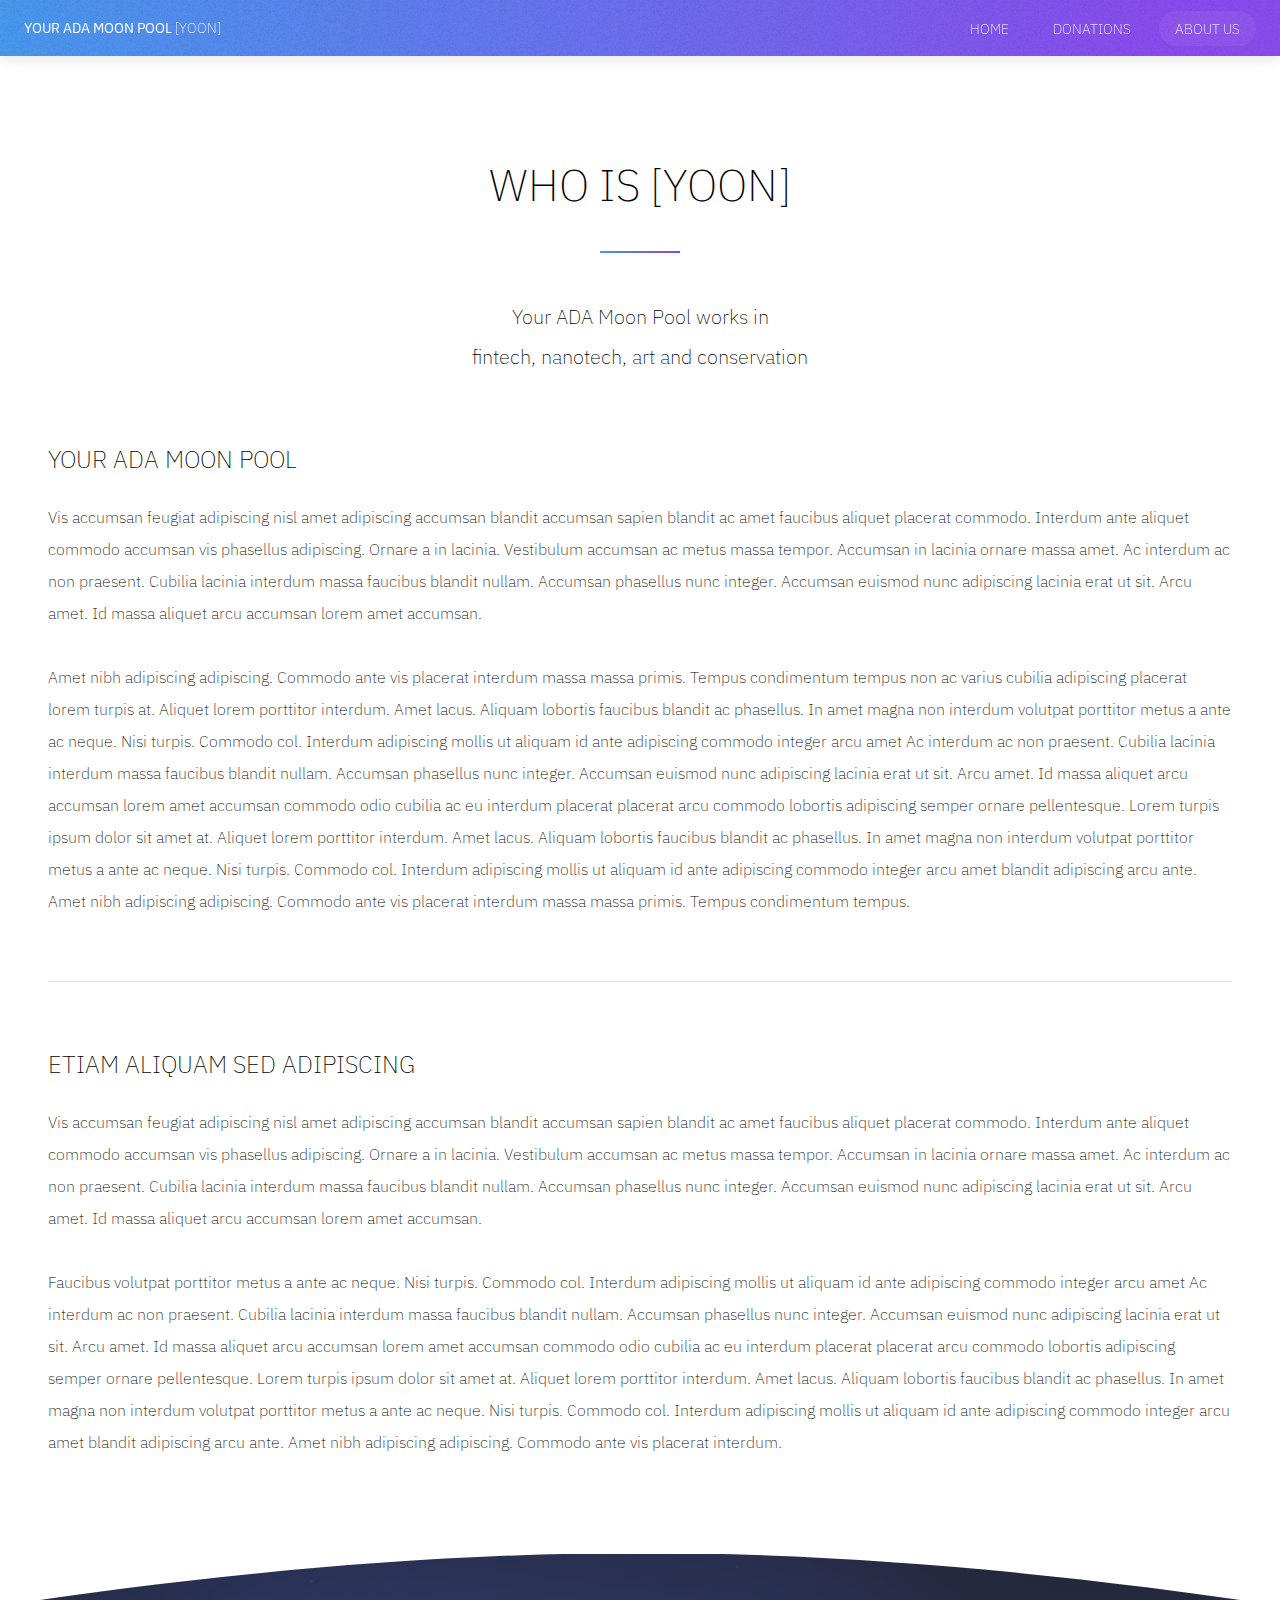
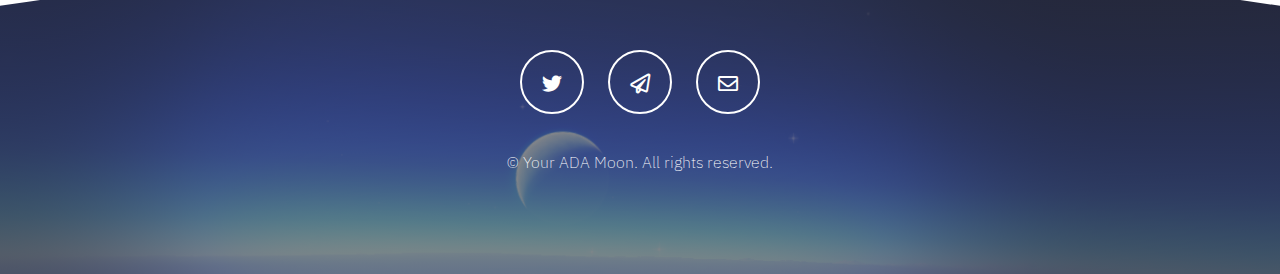
==== commit 68c0d2ea: "gettin' close" ====
--- a/aboutus.html
+++ b/aboutus.html
@@ -40,12 +40,12 @@
 					<section class="wrapper style1">
 						<div class="inner">
 							<header class="major special">
-								<h1>Who is Your ADA Moon Pool</h1>
-								<p>Praesent dapibus neque id cursus faucibus consequat<br />
-								magna consequat erat ipsum</p>
+								<h1>Who is [YOON]</h1>
+								<p>Your ADA Moon Pool works in<br />
+								fintech, nanotech, art and conservation</p>
 							</header>
 							<!-- <div class="image main"><img src="images/pic04.jpg" alt="" /></div> -->
-							<h3>Magna feugiat consequat</h3>
+							<h3>Your ADA Moon Pool</h3>
 							<p>Vis accumsan feugiat adipiscing nisl amet adipiscing accumsan blandit accumsan sapien blandit ac amet faucibus aliquet placerat commodo. Interdum ante aliquet commodo accumsan vis phasellus adipiscing. Ornare a in lacinia. Vestibulum accumsan ac metus massa tempor. Accumsan in lacinia ornare massa amet. Ac interdum ac non praesent. Cubilia lacinia interdum massa faucibus blandit nullam. Accumsan phasellus nunc integer. Accumsan euismod nunc adipiscing lacinia erat ut sit. Arcu amet. Id massa aliquet arcu accumsan lorem amet accumsan.</p>
 							<p>Amet nibh adipiscing adipiscing. Commodo ante vis placerat interdum massa massa primis. Tempus condimentum tempus non ac varius cubilia adipiscing placerat lorem turpis at. Aliquet lorem porttitor interdum. Amet lacus. Aliquam lobortis faucibus blandit ac phasellus. In amet magna non interdum volutpat porttitor metus a ante ac neque. Nisi turpis. Commodo col. Interdum adipiscing mollis ut aliquam id ante adipiscing commodo integer arcu amet Ac interdum ac non praesent. Cubilia lacinia interdum massa faucibus blandit nullam. Accumsan phasellus nunc integer. Accumsan euismod nunc adipiscing lacinia erat ut sit. Arcu amet. Id massa aliquet arcu accumsan lorem amet accumsan commodo odio cubilia ac eu interdum placerat placerat arcu commodo lobortis adipiscing semper ornare pellentesque. Lorem turpis ipsum dolor sit amet at. Aliquet lorem porttitor interdum. Amet lacus. Aliquam lobortis faucibus blandit ac phasellus. In amet magna non interdum volutpat porttitor metus a ante ac neque. Nisi turpis. Commodo col. Interdum adipiscing mollis ut aliquam id ante adipiscing commodo integer arcu amet blandit adipiscing arcu ante. Amet nibh adipiscing adipiscing. Commodo ante vis placerat interdum massa massa primis. Tempus condimentum tempus.</p>
 							<hr class="major" />
